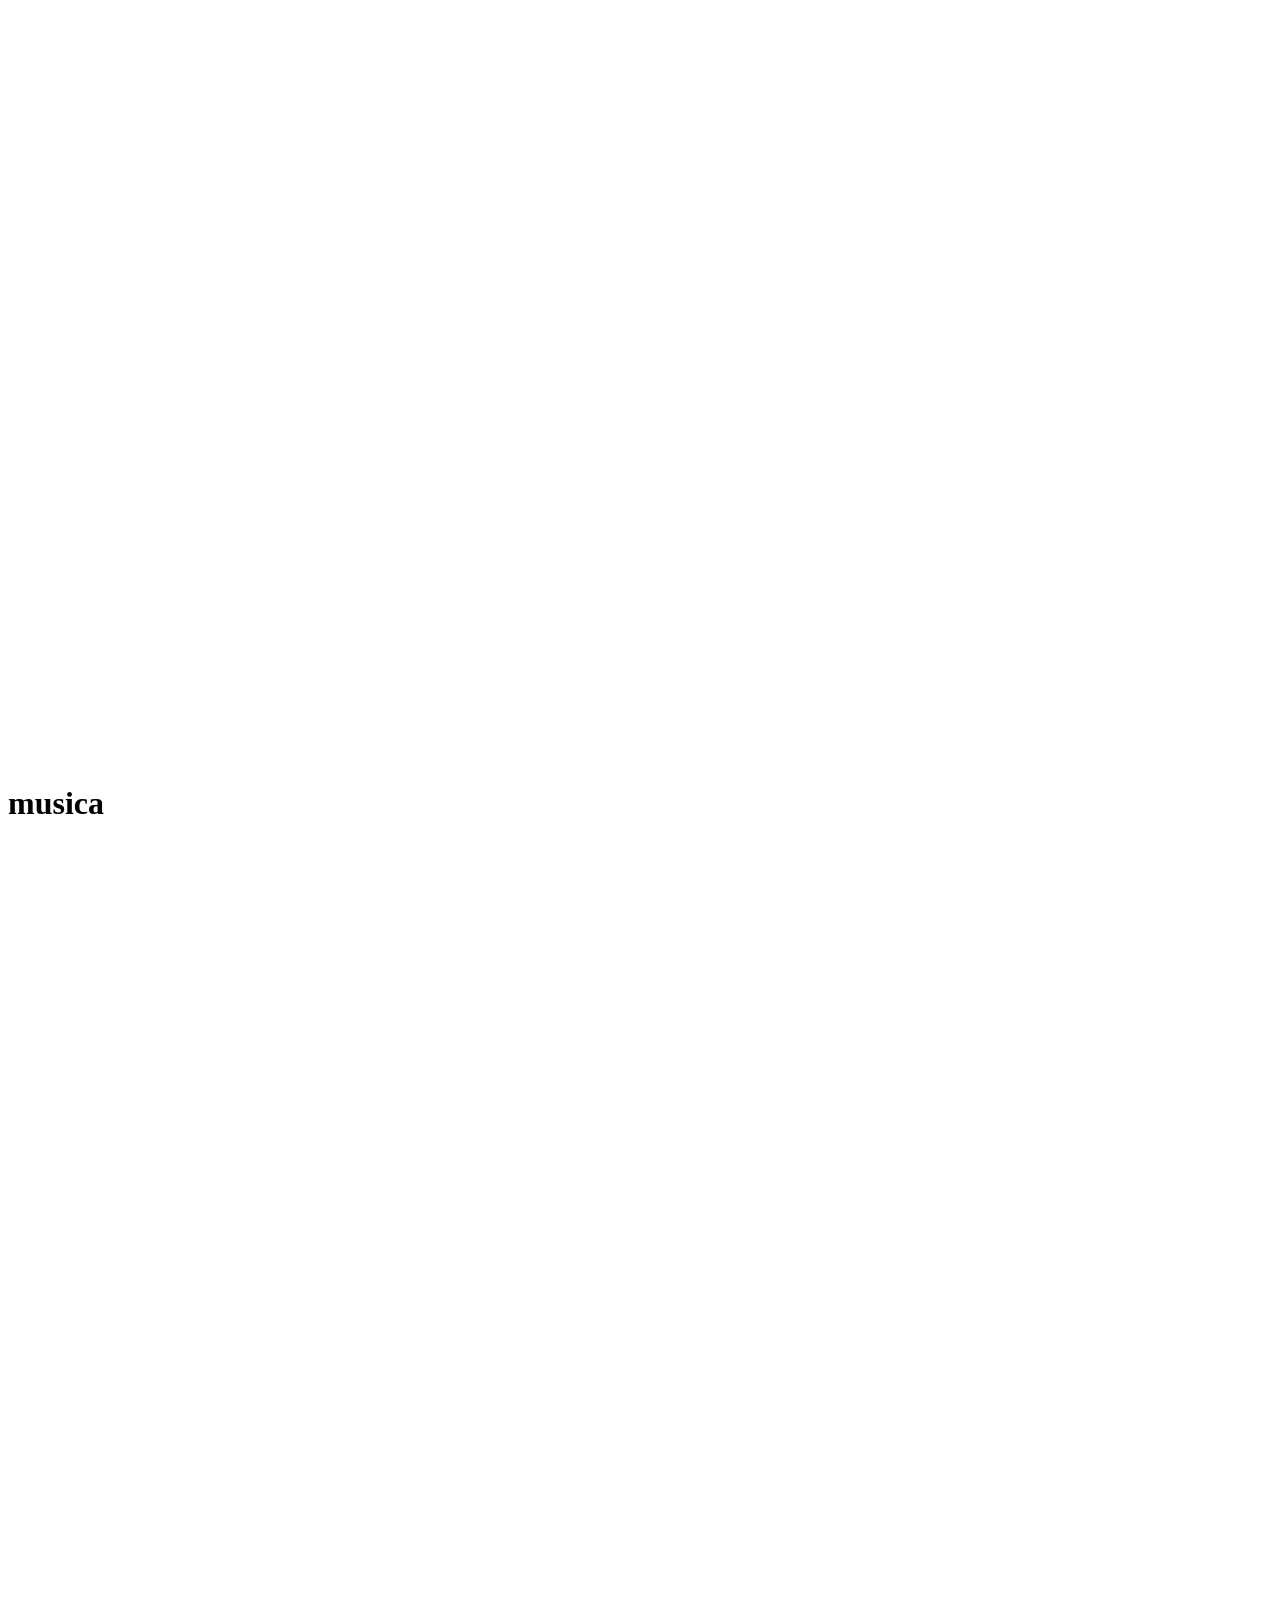
==== index.html @ 8241e0a9 "musicas" ====
<!DOCTYPE html>
<html lang="pt-BR">
<head>
    <meta charset="UTF-8">
    <meta name="viewport" content="width=device-width, initial-scale=1.0">
    <title>piracelli musicas 9b-</title>
</head>
<iframe width="1337" height="752" src="https://www.youtube.com/embed/3V3lanQkWIM" title="Vulgo FK, Kayblack, Wey - Celine (Áudio Oficial) [Faixa 03 - P&amp;G]" frameborder="0" allow="accelerometer; autoplay; clipboard-write; encrypted-media; gyroscope; picture-in-picture; web-share" referrerpolicy="strict-origin-when-cross-origin" allowfullscreen></iframe>

</body>
<h1>musica</h1>
<iframe width="1337" height="752" src="https://www.youtube.com/embed/3V3lanQkWIM" title="Vulgo FK, Kayblack, Wey - Celine (Áudio Oficial) [Faixa 03 - P&amp;G]" frameborder="0" allow="accelerometer; autoplay; clipboard-write; encrypted-media; gyroscope; picture-in-picture; web-share" referrerpolicy="strict-origin-when-cross-origin" allowfullscreen></iframe>


</body>
</html>
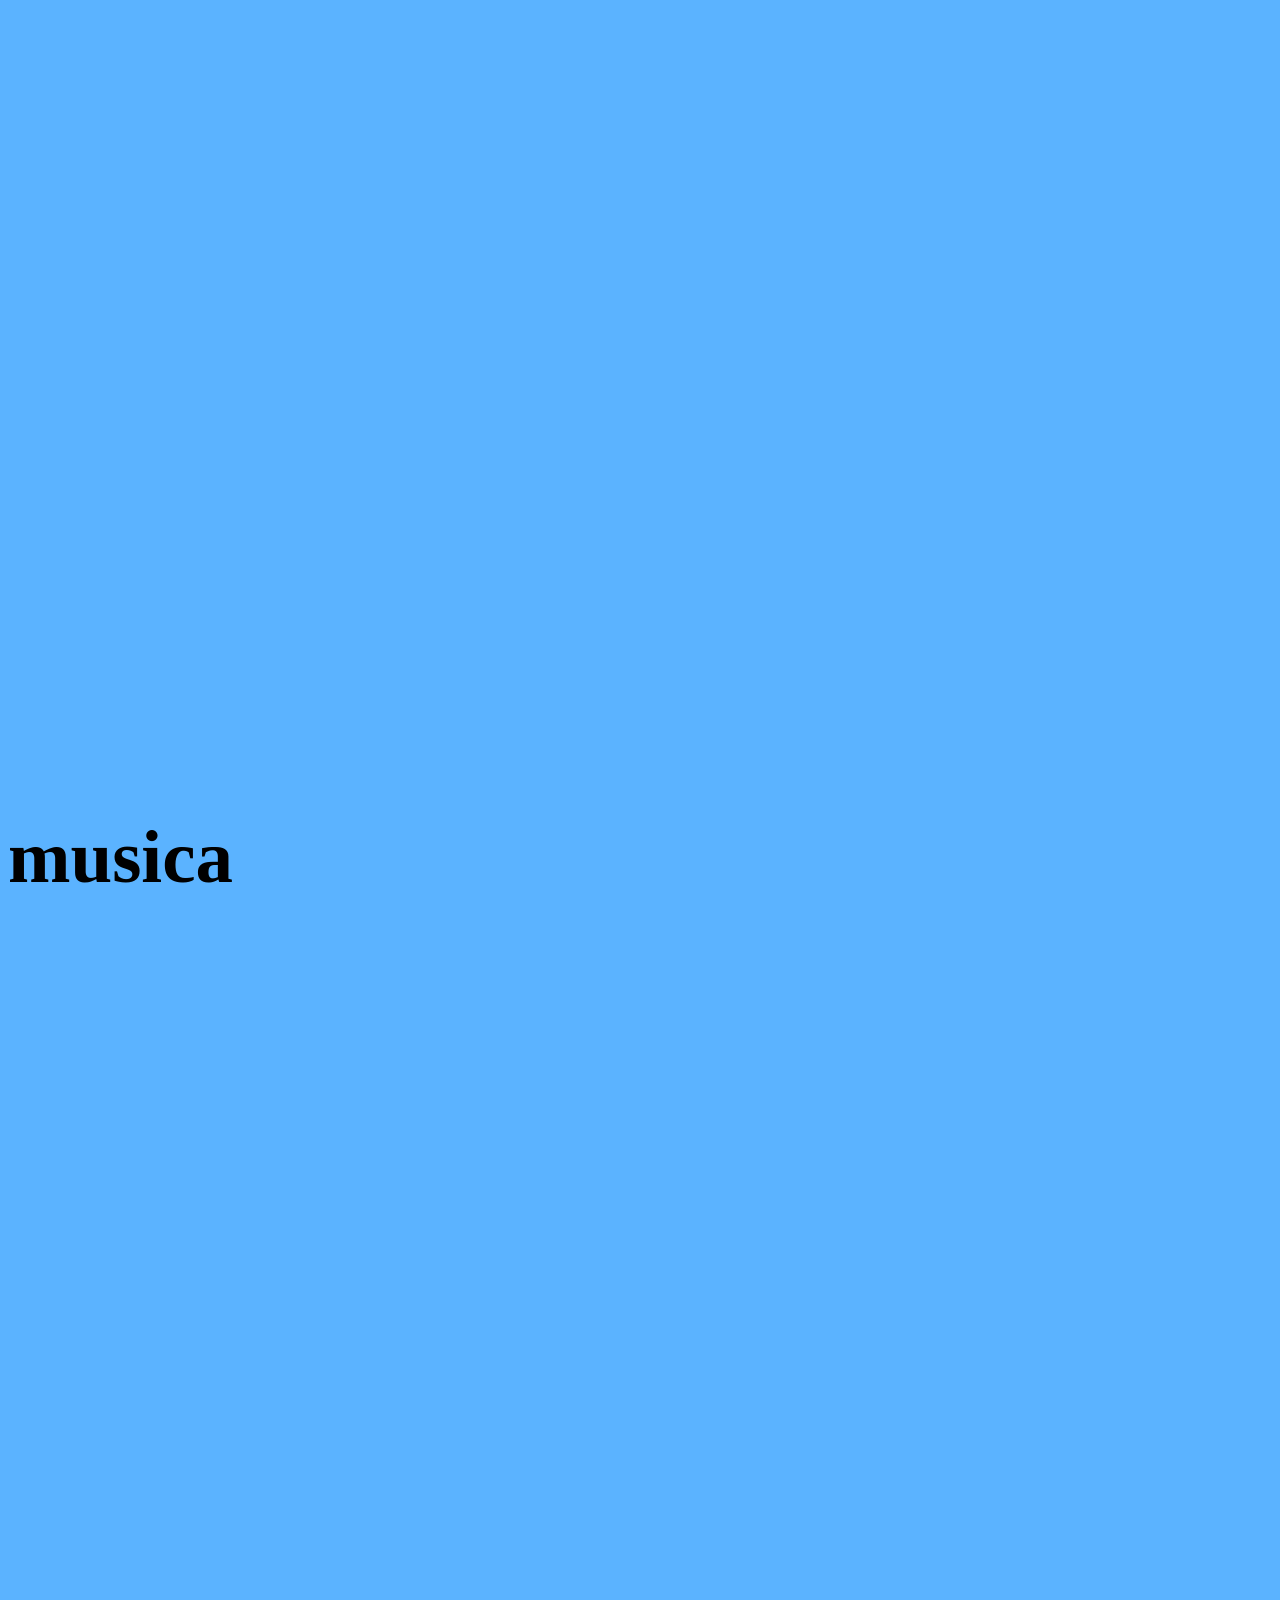
==== commit 4828073f: "123" ====
--- a/index.html
+++ b/index.html
@@ -3,6 +3,7 @@
 <head>
     <meta charset="UTF-8">
     <meta name="viewport" content="width=device-width, initial-scale=1.0">
+    <link rel="stylesheet" href="style.css">
     <title>piracelli musicas 9b-</title>
 </head>
 <iframe width="1337" height="752" src="https://www.youtube.com/embed/3V3lanQkWIM" title="Vulgo FK, Kayblack, Wey - Celine (Áudio Oficial) [Faixa 03 - P&amp;G]" frameborder="0" allow="accelerometer; autoplay; clipboard-write; encrypted-media; gyroscope; picture-in-picture; web-share" referrerpolicy="strict-origin-when-cross-origin" allowfullscreen></iframe>
--- a/style.css
+++ b/style.css
@@ -0,0 +1,7 @@
+body{
+    background-color: rgb(91, 179, 255);
+}
+h1{
+    color: black;
+    font-size: 75px;
+}
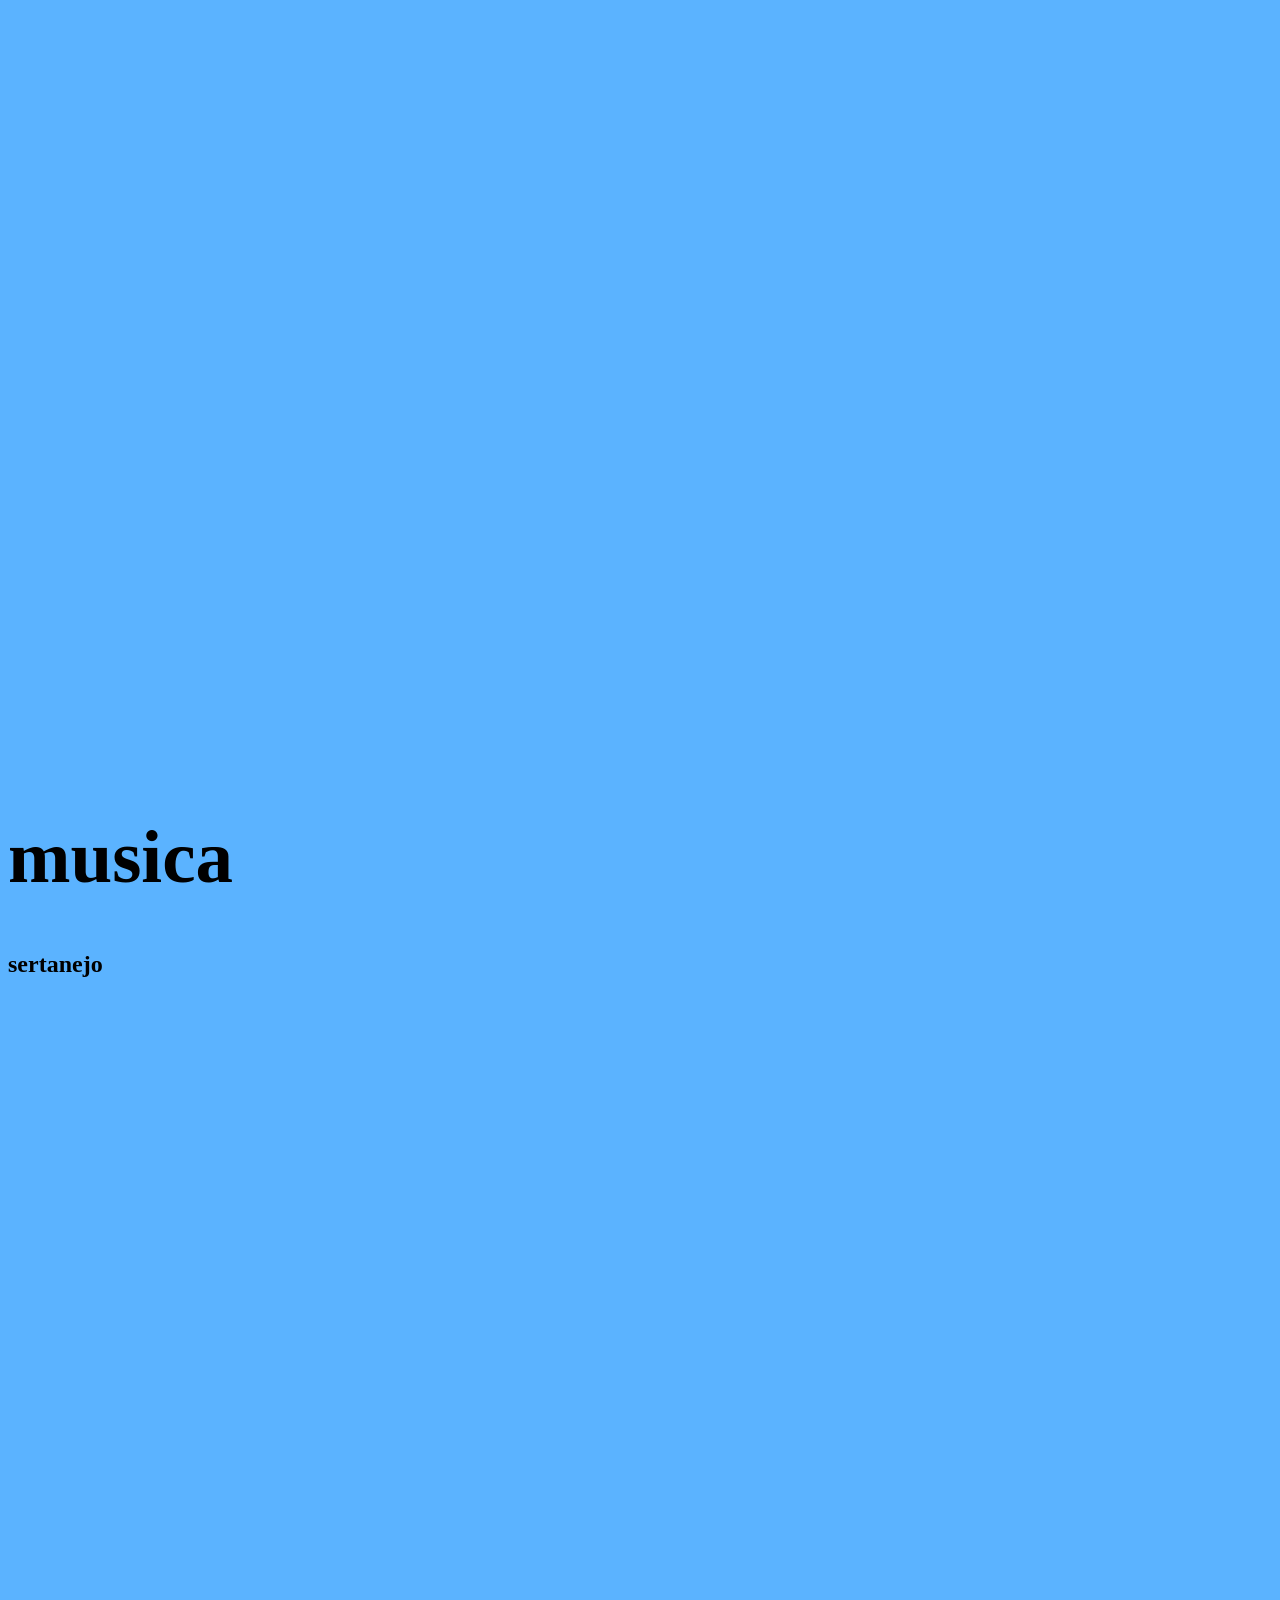
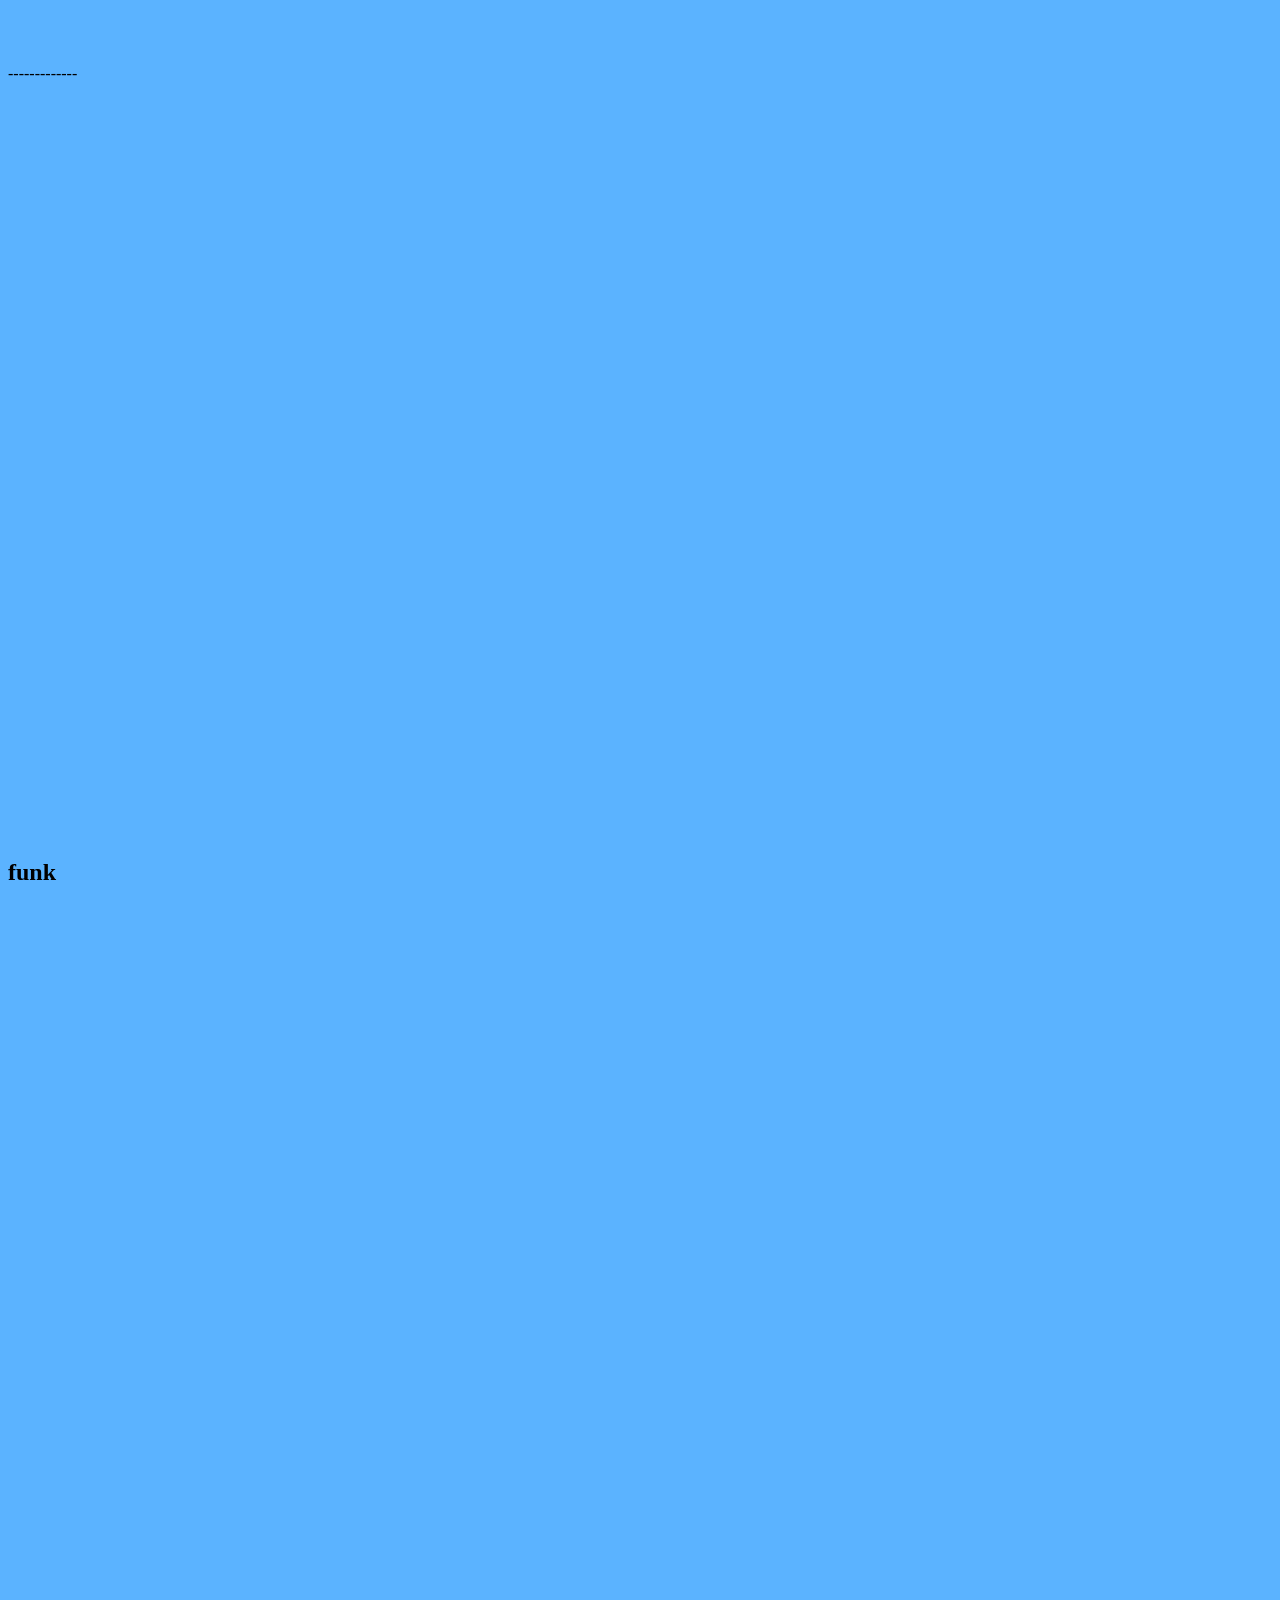
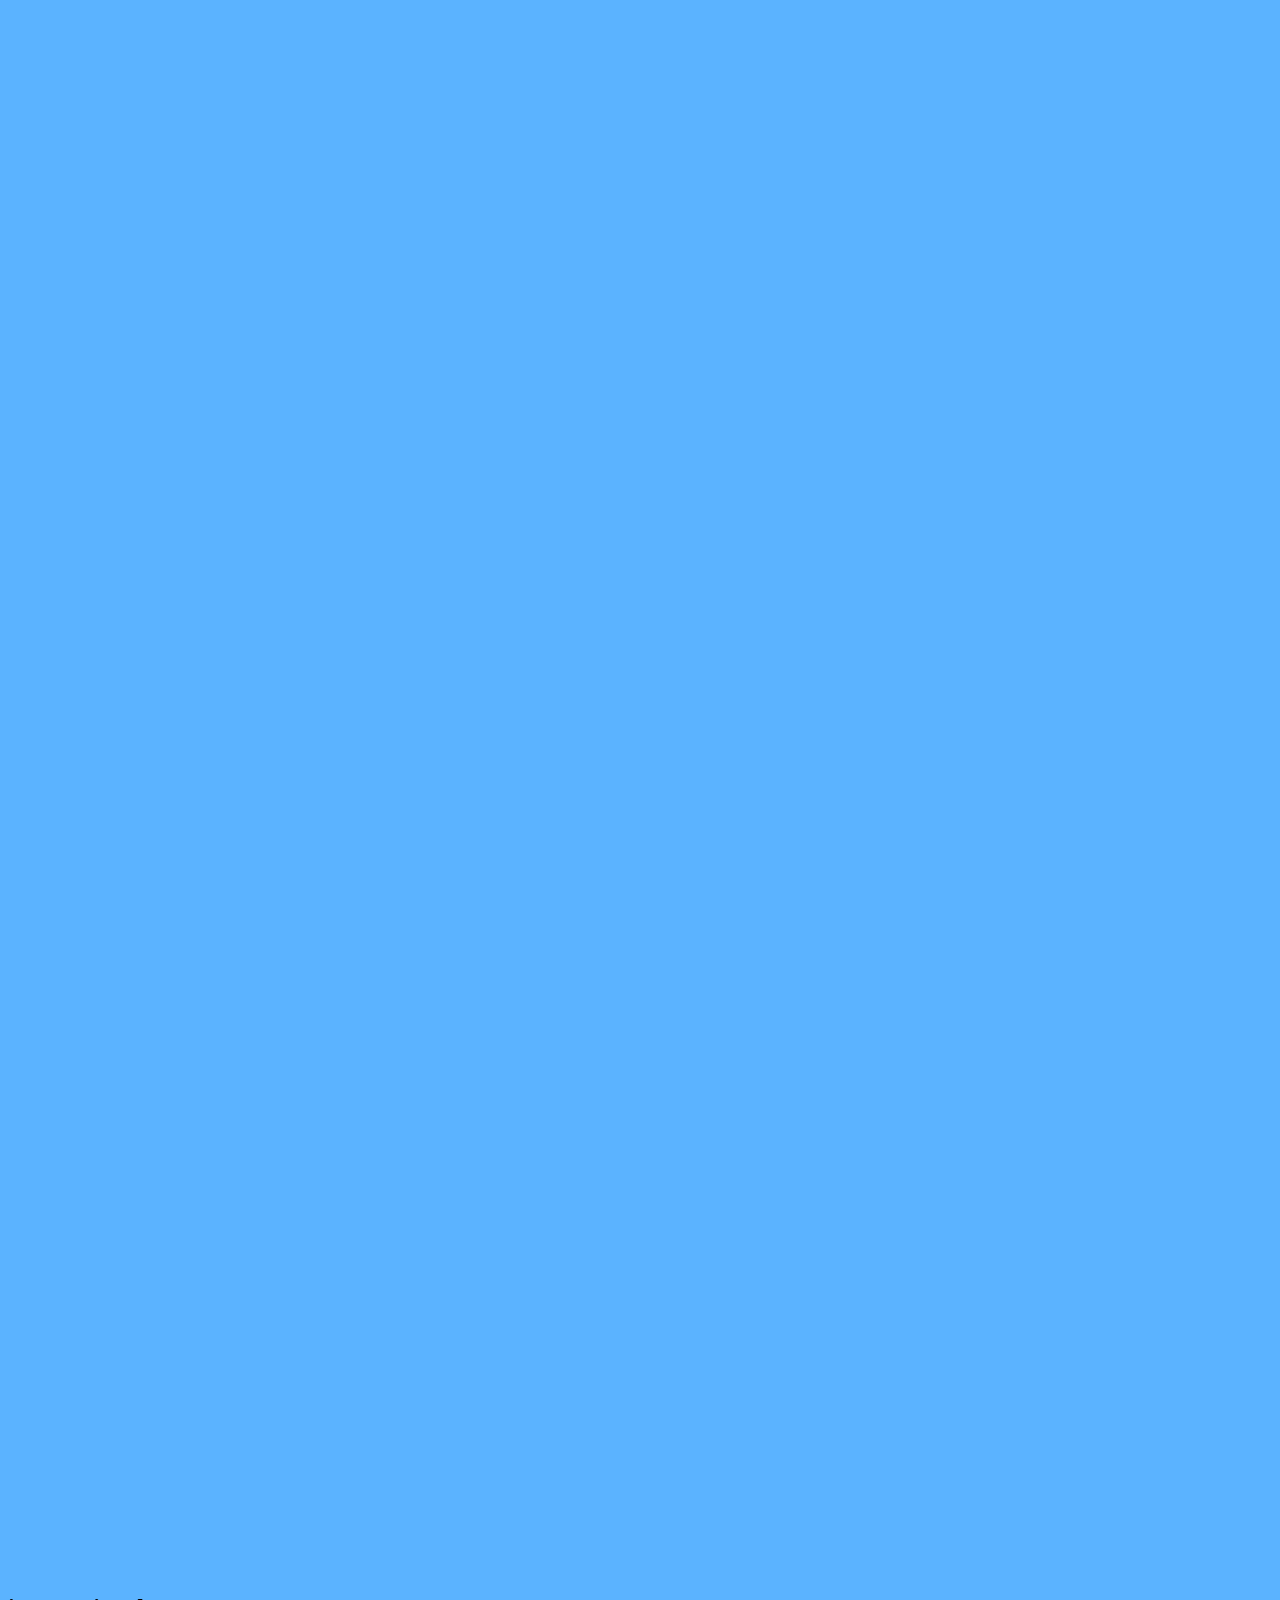
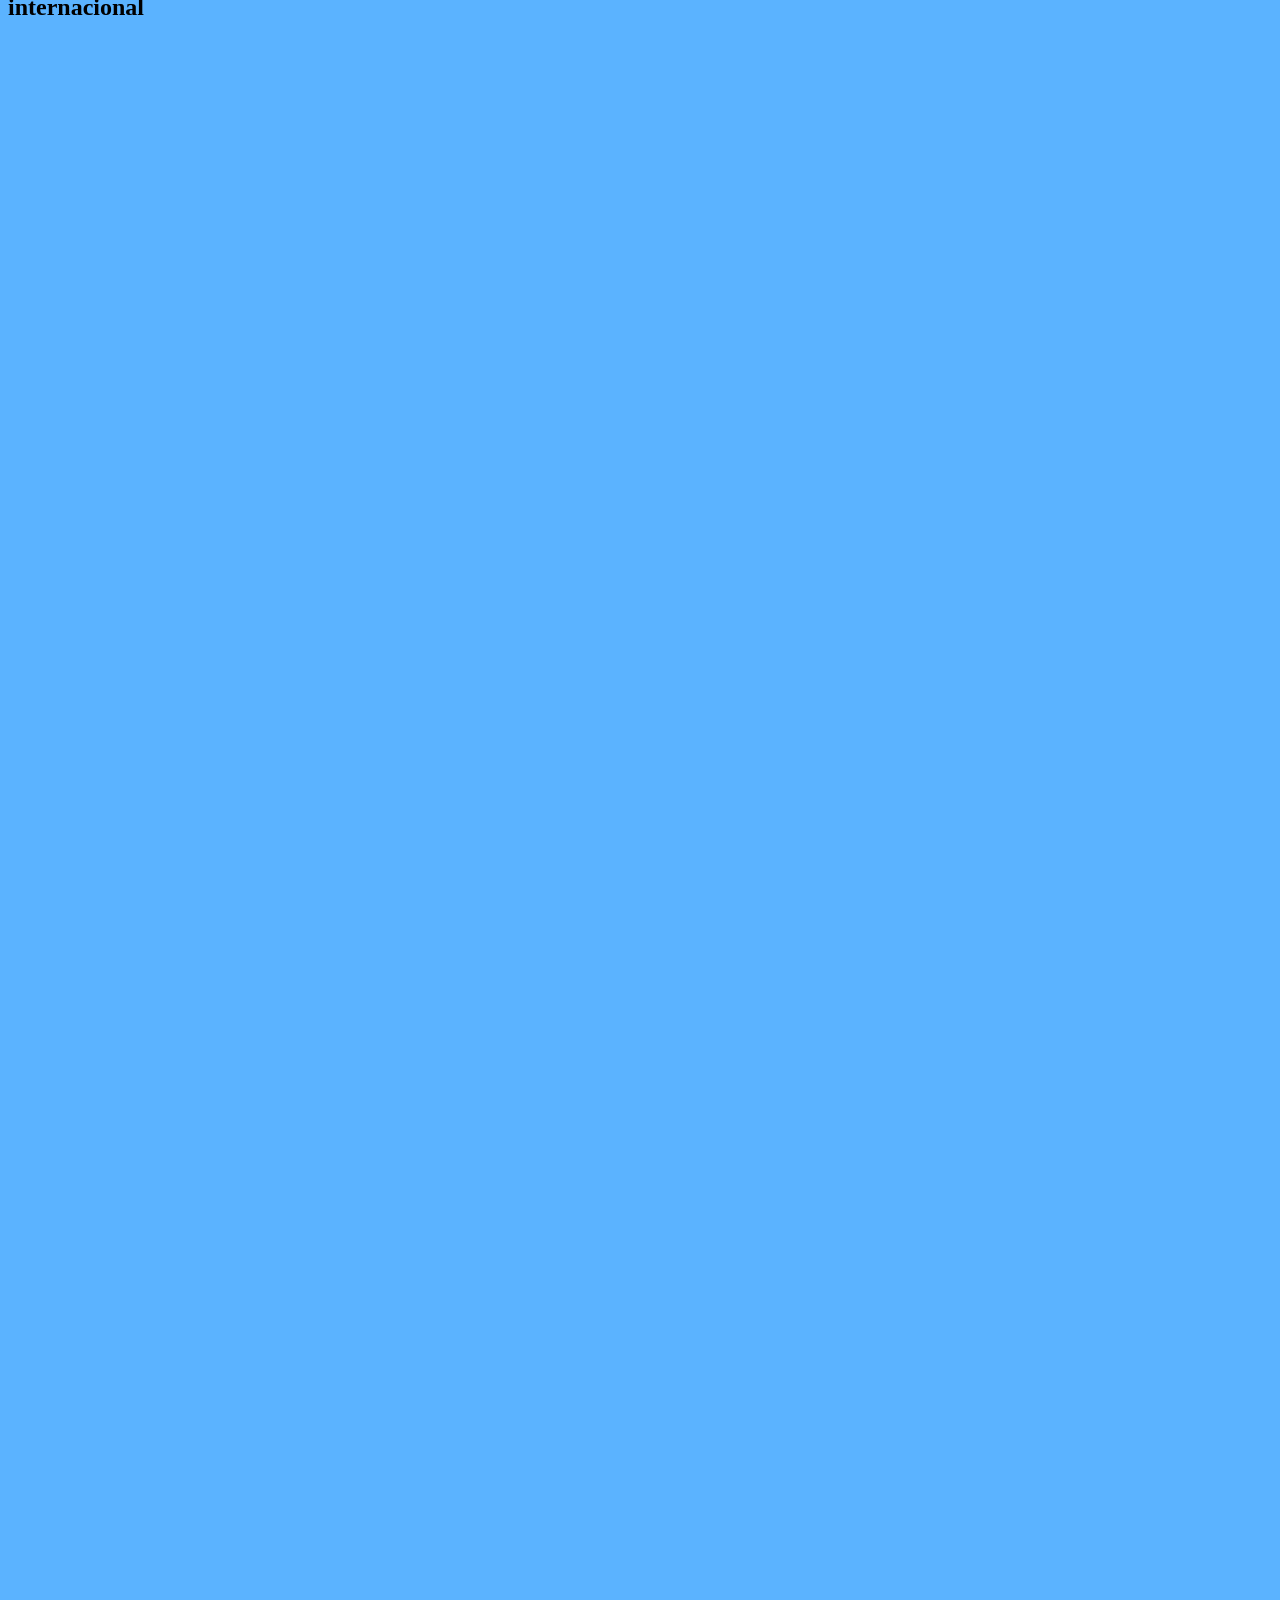
==== commit e9709f91: "musicas" ====
--- a/index.html
+++ b/index.html
@@ -1,17 +1,81 @@
 <!DOCTYPE html>
 <html lang="pt-BR">
+
 <head>
     <meta charset="UTF-8">
     <meta name="viewport" content="width=device-width, initial-scale=1.0">
     <link rel="stylesheet" href="style.css">
     <title>piracelli musicas 9b-</title>
 </head>
-<iframe width="1337" height="752" src="https://www.youtube.com/embed/3V3lanQkWIM" title="Vulgo FK, Kayblack, Wey - Celine (Áudio Oficial) [Faixa 03 - P&amp;G]" frameborder="0" allow="accelerometer; autoplay; clipboard-write; encrypted-media; gyroscope; picture-in-picture; web-share" referrerpolicy="strict-origin-when-cross-origin" allowfullscreen></iframe>
+<iframe width="1337" height="752" src="https://www.youtube.com/embed/3V3lanQkWIM"
+    title="Vulgo FK, Kayblack, Wey - Celine (Áudio Oficial) [Faixa 03 - P&amp;G]" frameborder="0"
+    allow="accelerometer; autoplay; clipboard-write; encrypted-media; gyroscope; picture-in-picture; web-share"
+    referrerpolicy="strict-origin-when-cross-origin" allowfullscreen></iframe>
 
 </body>
 <h1>musica</h1>
-<iframe width="1337" height="752" src="https://www.youtube.com/embed/3V3lanQkWIM" title="Vulgo FK, Kayblack, Wey - Celine (Áudio Oficial) [Faixa 03 - P&amp;G]" frameborder="0" allow="accelerometer; autoplay; clipboard-write; encrypted-media; gyroscope; picture-in-picture; web-share" referrerpolicy="strict-origin-when-cross-origin" allowfullscreen></iframe>
+
+<h2>sertanejo</h2>
+
+<iframe width="1337" height="752" src="https://www.youtube.com/embed/3MRej_lv4ks?list=RD3MRej_lv4ks"
+    title="Marília Mendonça - Perto de Você (Realidade - Ao Vivo)" frameborder="0"
+    allow="accelerometer; autoplay; clipboard-write; encrypted-media; gyroscope; picture-in-picture; web-share"
+    referrerpolicy="strict-origin-when-cross-origin" allowfullscreen></iframe>
+
+<iframe width="1337" height="752" src="https://www.youtube.com/embed/wxLE0V9EFqg?list=RDwxLE0V9EFqg"
+    title="Zé Neto e Cristiano - POR NOSSOS FILHOS - DVD Um Novo Sonho" frameborder="0"
+    allow="accelerometer; autoplay; clipboard-write; encrypted-media; gyroscope; picture-in-picture; web-share"
+    referrerpolicy="strict-origin-when-cross-origin" allowfullscreen></iframe>
+
+<iframe width="1337" height="752" src="https://www.youtube.com/embed/DfdN9tII0kw"
+    title="Matheus &amp; Kauan - Litrão (Ao Vivo Em Recife / 2020)" frameborder="0"
+    allow="accelerometer; autoplay; clipboard-write; encrypted-media; gyroscope; picture-in-picture; web-share"
+    referrerpolicy="strict-origin-when-cross-origin" allowfullscreen></iframe>
+
+-------------
+<iframe width="1337" height="752" src="https://www.youtube.com/embed/3V3lanQkWIM"
+    title="Vulgo FK, Kayblack, Wey - Celine (Áudio Oficial) [Faixa 03 - P&amp;G]" frameborder="0"
+    allow="accelerometer; autoplay; clipboard-write; encrypted-media; gyroscope; picture-in-picture; web-share"
+    referrerpolicy="strict-origin-when-cross-origin" allowfullscreen></iframe>
+
+<h2>funk</h2>
+
+<iframe width="1337" height="752" src="https://www.youtube.com/embed/3V3lanQkWIM"
+    title="Vulgo FK, Kayblack, Wey - Celine (Áudio Oficial) [Faixa 03 - P&amp;G]" frameborder="0"
+    allow="accelerometer; autoplay; clipboard-write; encrypted-media; gyroscope; picture-in-picture; web-share"
+    referrerpolicy="strict-origin-when-cross-origin" allowfullscreen></iframe>
+
+<iframe width="1337" height="752" src="https://www.youtube.com/embed/zPfL4gCXQ0A"
+    title="MC KZS - Modo Igor Guilherme (Lyric Oficial) Matheuzin DJ" frameborder="0"
+    allow="accelerometer; autoplay; clipboard-write; encrypted-media; gyroscope; picture-in-picture; web-share"
+    referrerpolicy="strict-origin-when-cross-origin" allowfullscreen></iframe>
+
+<iframe width="1337" height="752" src="https://www.youtube.com/embed/RzyHcEhB8QE" title="MC G15 - Cara Bacana"
+    frameborder="0"
+    allow="accelerometer; autoplay; clipboard-write; encrypted-media; gyroscope; picture-in-picture; web-share"
+    referrerpolicy="strict-origin-when-cross-origin" allowfullscreen></iframe>
+
+
+<h2>internacional</h2>
+
+<iframe width="1337" height="752" src="https://www.youtube.com/embed/2X_2IdybTV0"
+    title="Kansas - Carry On Wayward Son (Official Audio)" frameborder="0"
+    allow="accelerometer; autoplay; clipboard-write; encrypted-media; gyroscope; picture-in-picture; web-share"
+    referrerpolicy="strict-origin-when-cross-origin" allowfullscreen></iframe>
+
+<iframe width="1337" height="752" src="https://www.youtube.com/embed/Oa_RSwwpPaA"
+    title="Benson Boone - Beautiful Things (Official Music Video)" frameborder="0"
+    allow="accelerometer; autoplay; clipboard-write; encrypted-media; gyroscope; picture-in-picture; web-share"
+    referrerpolicy="strict-origin-when-cross-origin" allowfullscreen></iframe>
+
+<iframe width="1337" height="752" src="https://www.youtube.com/embed/3lSDU48Pr_Q"
+    title="Ron Pope | A Drop In The Ocean (Official Performance Video)" frameborder="0"
+    allow="accelerometer; autoplay; clipboard-write; encrypted-media; gyroscope; picture-in-picture; web-share"
+    referrerpolicy="strict-origin-when-cross-origin" allowfullscreen></iframe>
+
+
 
 
 </body>
+
 </html>
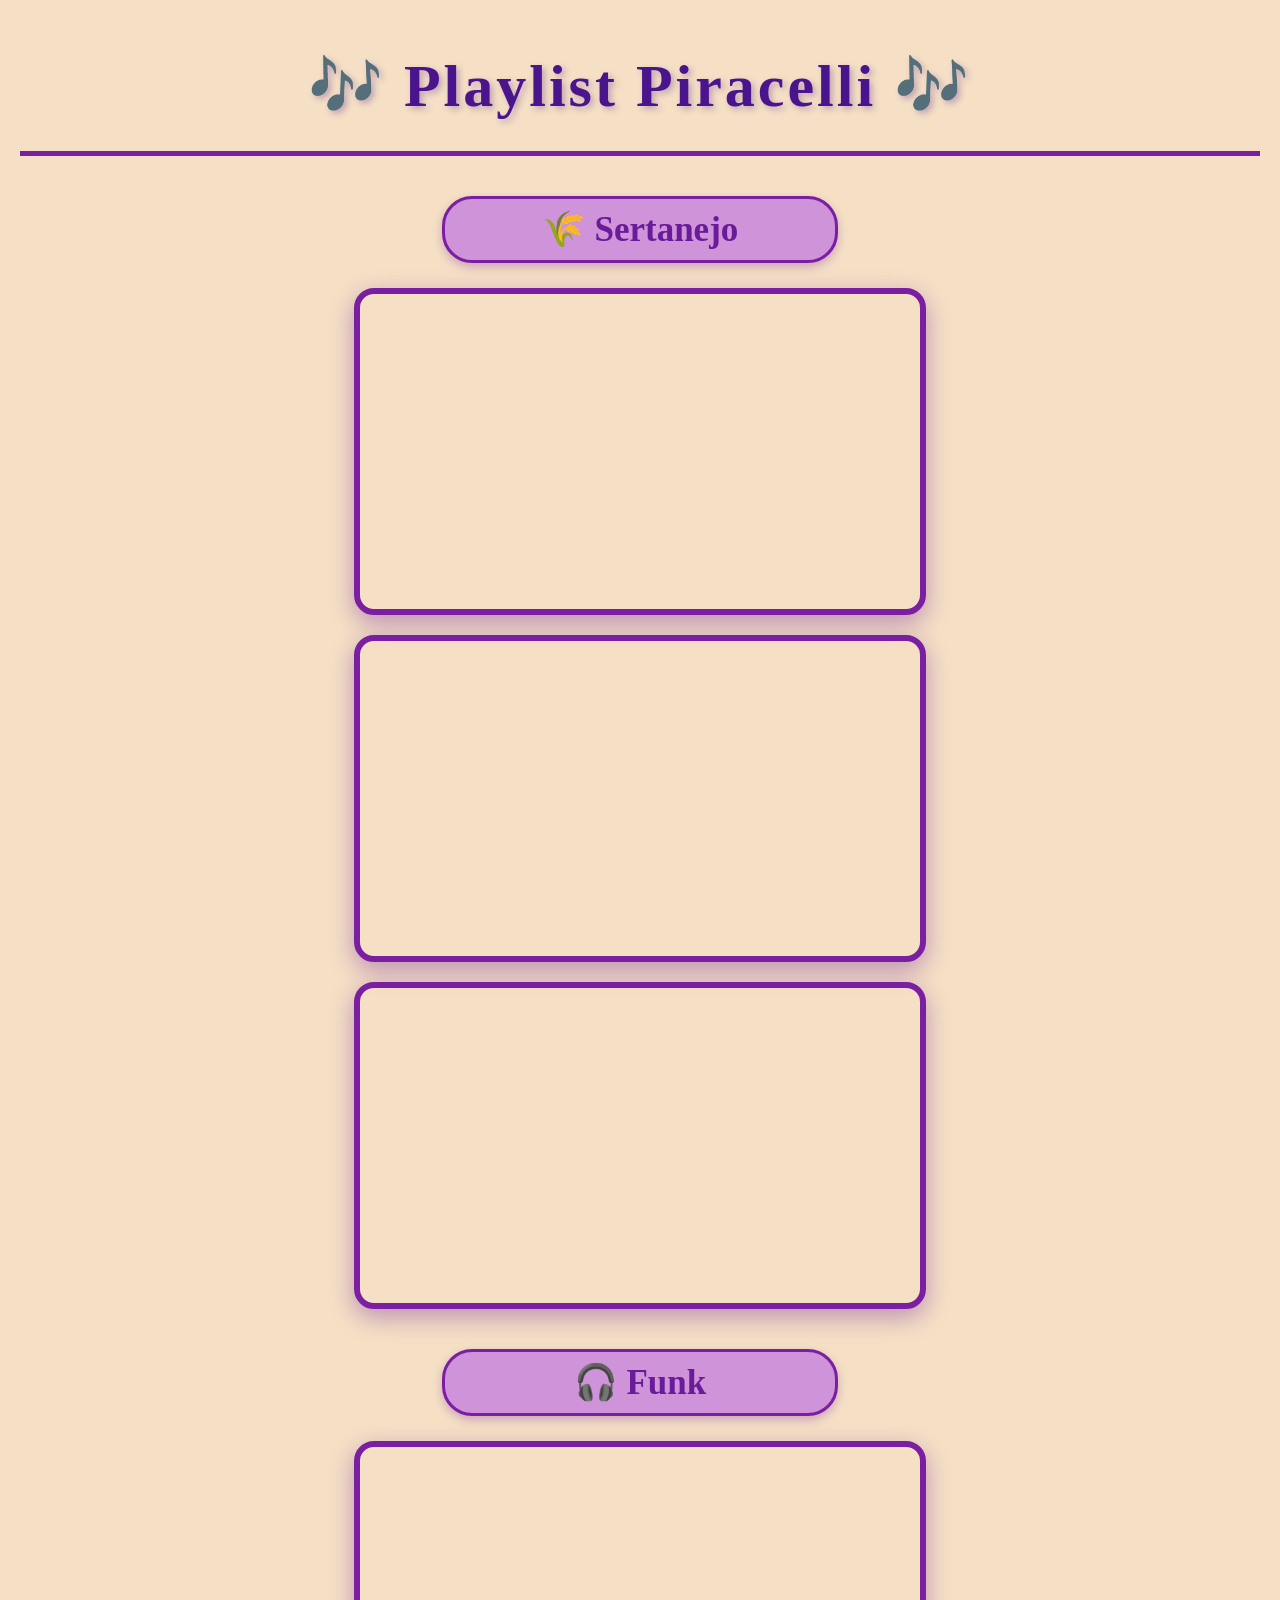
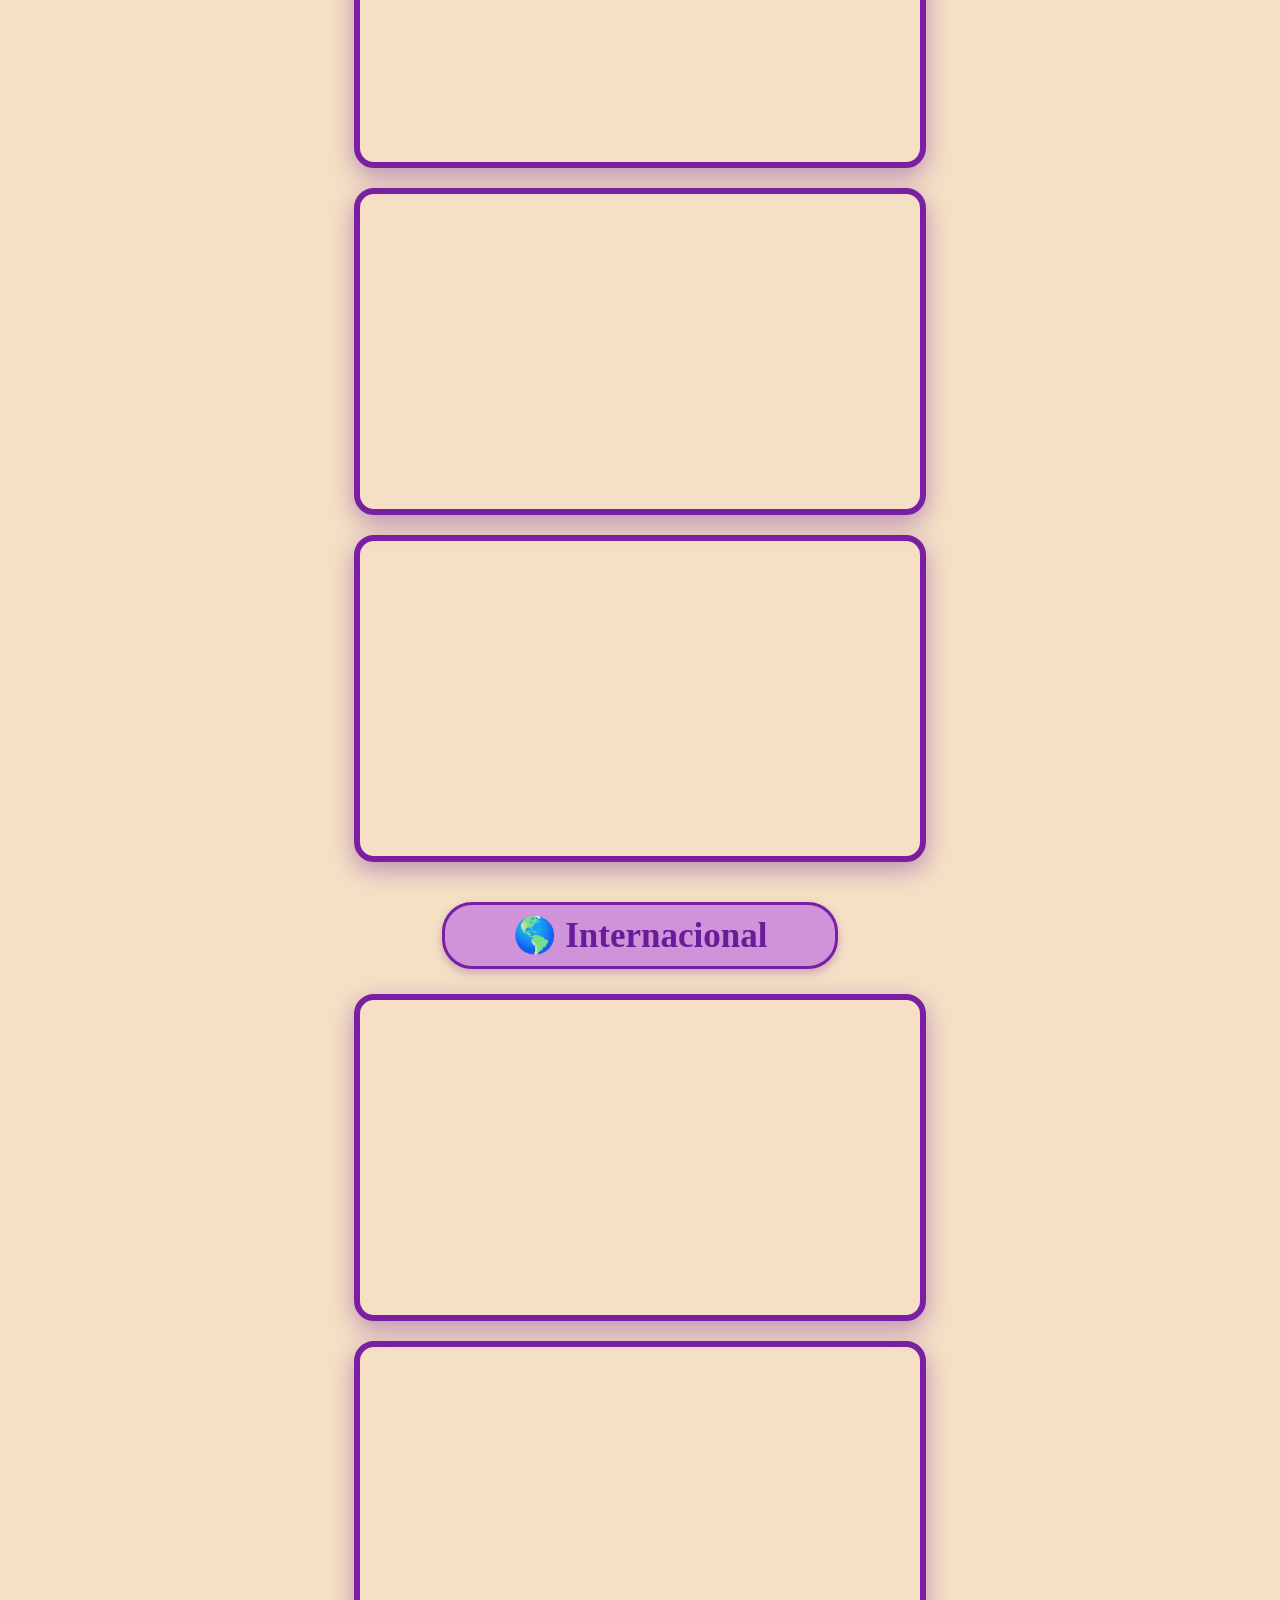
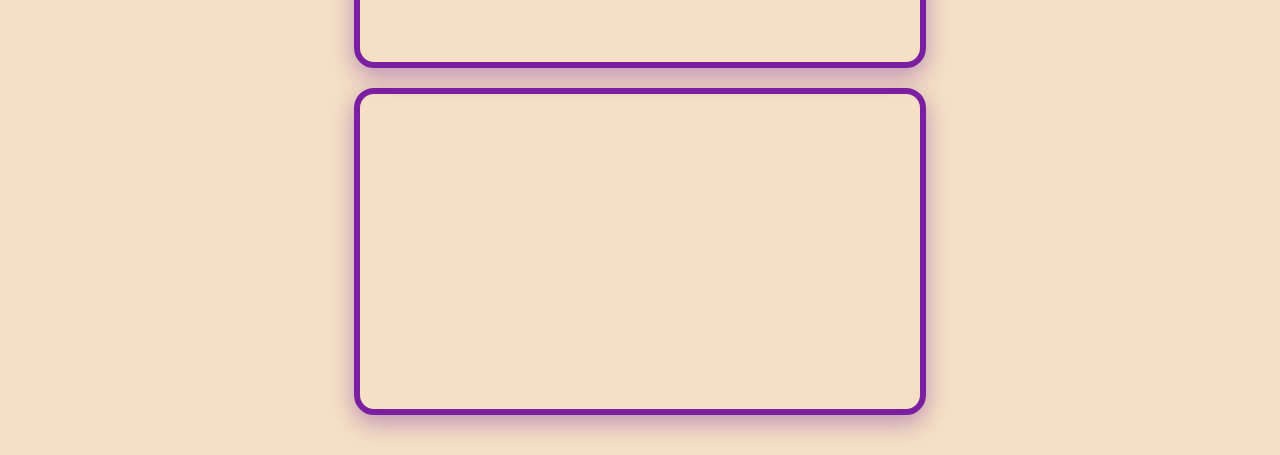
==== commit ca07b38b: "musica" ====
--- a/index.html
+++ b/index.html
@@ -5,76 +5,67 @@
     <meta charset="UTF-8">
     <meta name="viewport" content="width=device-width, initial-scale=1.0">
     <link rel="stylesheet" href="style.css">
-    <title>piracelli musicas 9b-</title>
+    <title>Playlist Piracelli</title>
 </head>
-<iframe width="1337" height="752" src="https://www.youtube.com/embed/3V3lanQkWIM"
-    title="Vulgo FK, Kayblack, Wey - Celine (Áudio Oficial) [Faixa 03 - P&amp;G]" frameborder="0"
-    allow="accelerometer; autoplay; clipboard-write; encrypted-media; gyroscope; picture-in-picture; web-share"
-    referrerpolicy="strict-origin-when-cross-origin" allowfullscreen></iframe>
 
-</body>
-<h1>musica</h1>
+<body>
 
-<h2>sertanejo</h2>
+    <!-- TÍTULO PRINCIPAL -->
+    <h1>🎶 Playlist Piracelli 🎶</h1>
 
-<iframe width="1337" height="752" src="https://www.youtube.com/embed/3MRej_lv4ks?list=RD3MRej_lv4ks"
-    title="Marília Mendonça - Perto de Você (Realidade - Ao Vivo)" frameborder="0"
-    allow="accelerometer; autoplay; clipboard-write; encrypted-media; gyroscope; picture-in-picture; web-share"
-    referrerpolicy="strict-origin-when-cross-origin" allowfullscreen></iframe>
+    <!-- SEÇÃO SERTANEJO -->
+    <h2>🌾 Sertanejo</h2>
 
-<iframe width="1337" height="752" src="https://www.youtube.com/embed/wxLE0V9EFqg?list=RDwxLE0V9EFqg"
-    title="Zé Neto e Cristiano - POR NOSSOS FILHOS - DVD Um Novo Sonho" frameborder="0"
-    allow="accelerometer; autoplay; clipboard-write; encrypted-media; gyroscope; picture-in-picture; web-share"
-    referrerpolicy="strict-origin-when-cross-origin" allowfullscreen></iframe>
+    <iframe width="560" height="315" src="https://www.youtube.com/embed/3MRej_lv4ks" 
+        title="Marília Mendonça - Perto de Você" frameborder="0" 
+        allow="accelerometer; autoplay; clipboard-write; encrypted-media; gyroscope; picture-in-picture" 
+        allowfullscreen></iframe>
 
-<iframe width="1337" height="752" src="https://www.youtube.com/embed/DfdN9tII0kw"
-    title="Matheus &amp; Kauan - Litrão (Ao Vivo Em Recife / 2020)" frameborder="0"
-    allow="accelerometer; autoplay; clipboard-write; encrypted-media; gyroscope; picture-in-picture; web-share"
-    referrerpolicy="strict-origin-when-cross-origin" allowfullscreen></iframe>
+    <iframe width="560" height="315" src="https://www.youtube.com/embed/wxLE0V9EFqg" 
+        title="Zé Neto e Cristiano - POR NOSSOS FILHOS" frameborder="0" 
+        allow="accelerometer; autoplay; clipboard-write; encrypted-media; gyroscope; picture-in-picture" 
+        allowfullscreen></iframe>
 
--------------
-<iframe width="1337" height="752" src="https://www.youtube.com/embed/3V3lanQkWIM"
-    title="Vulgo FK, Kayblack, Wey - Celine (Áudio Oficial) [Faixa 03 - P&amp;G]" frameborder="0"
-    allow="accelerometer; autoplay; clipboard-write; encrypted-media; gyroscope; picture-in-picture; web-share"
-    referrerpolicy="strict-origin-when-cross-origin" allowfullscreen></iframe>
+    <iframe width="560" height="315" src="https://www.youtube.com/embed/DfdN9tII0kw" 
+        title="Matheus & Kauan - Litrão" frameborder="0" 
+        allow="accelerometer; autoplay; clipboard-write; encrypted-media; gyroscope; picture-in-picture" 
+        allowfullscreen></iframe>
 
-<h2>funk</h2>
+    <!-- SEÇÃO FUNK -->
+    <h2>🎧 Funk</h2>
 
-<iframe width="1337" height="752" src="https://www.youtube.com/embed/3V3lanQkWIM"
-    title="Vulgo FK, Kayblack, Wey - Celine (Áudio Oficial) [Faixa 03 - P&amp;G]" frameborder="0"
-    allow="accelerometer; autoplay; clipboard-write; encrypted-media; gyroscope; picture-in-picture; web-share"
-    referrerpolicy="strict-origin-when-cross-origin" allowfullscreen></iframe>
+    <iframe width="560" height="315" src="https://www.youtube.com/embed/3V3lanQkWIM" 
+        title="Vulgo FK - Celine" frameborder="0" 
+        allow="accelerometer; autoplay; clipboard-write; encrypted-media; gyroscope; picture-in-picture" 
+        allowfullscreen></iframe>
 
-<iframe width="1337" height="752" src="https://www.youtube.com/embed/zPfL4gCXQ0A"
-    title="MC KZS - Modo Igor Guilherme (Lyric Oficial) Matheuzin DJ" frameborder="0"
-    allow="accelerometer; autoplay; clipboard-write; encrypted-media; gyroscope; picture-in-picture; web-share"
-    referrerpolicy="strict-origin-when-cross-origin" allowfullscreen></iframe>
+    <iframe width="560" height="315" src="https://www.youtube.com/embed/zPfL4gCXQ0A" 
+        title="MC KZS - Modo Igor Guilherme" frameborder="0" 
+        allow="accelerometer; autoplay; clipboard-write; encrypted-media; gyroscope; picture-in-picture" 
+        allowfullscreen></iframe>
 
-<iframe width="1337" height="752" src="https://www.youtube.com/embed/RzyHcEhB8QE" title="MC G15 - Cara Bacana"
-    frameborder="0"
-    allow="accelerometer; autoplay; clipboard-write; encrypted-media; gyroscope; picture-in-picture; web-share"
-    referrerpolicy="strict-origin-when-cross-origin" allowfullscreen></iframe>
+    <iframe width="560" height="315" src="https://www.youtube.com/embed/RzyHcEhB8QE" 
+        title="MC G15 - Cara Bacana" frameborder="0" 
+        allow="accelerometer; autoplay; clipboard-write; encrypted-media; gyroscope; picture-in-picture" 
+        allowfullscreen></iframe>
 
+    <!-- SEÇÃO INTERNACIONAL -->
+    <h2>🌎 Internacional</h2>
 
-<h2>internacional</h2>
+    <iframe width="560" height="315" src="https://www.youtube.com/embed/2X_2IdybTV0" 
+        title="Kansas - Carry On Wayward Son" frameborder="0" 
+        allow="accelerometer; autoplay; clipboard-write; encrypted-media; gyroscope; picture-in-picture" 
+        allowfullscreen></iframe>
 
-<iframe width="1337" height="752" src="https://www.youtube.com/embed/2X_2IdybTV0"
-    title="Kansas - Carry On Wayward Son (Official Audio)" frameborder="0"
-    allow="accelerometer; autoplay; clipboard-write; encrypted-media; gyroscope; picture-in-picture; web-share"
-    referrerpolicy="strict-origin-when-cross-origin" allowfullscreen></iframe>
+    <iframe width="560" height="315" src="https://www.youtube.com/embed/Oa_RSwwpPaA" 
+        title="Benson Boone - Beautiful Things" frameborder="0" 
+        allow="accelerometer; autoplay; clipboard-write; encrypted-media; gyroscope; picture-in-picture" 
+        allowfullscreen></iframe>
 
-<iframe width="1337" height="752" src="https://www.youtube.com/embed/Oa_RSwwpPaA"
-    title="Benson Boone - Beautiful Things (Official Music Video)" frameborder="0"
-    allow="accelerometer; autoplay; clipboard-write; encrypted-media; gyroscope; picture-in-picture; web-share"
-    referrerpolicy="strict-origin-when-cross-origin" allowfullscreen></iframe>
-
-<iframe width="1337" height="752" src="https://www.youtube.com/embed/3lSDU48Pr_Q"
-    title="Ron Pope | A Drop In The Ocean (Official Performance Video)" frameborder="0"
-    allow="accelerometer; autoplay; clipboard-write; encrypted-media; gyroscope; picture-in-picture; web-share"
-    referrerpolicy="strict-origin-when-cross-origin" allowfullscreen></iframe>
-
-
-
+    <iframe width="560" height="315" src="https://www.youtube.com/embed/3lSDU48Pr_Q" 
+        title="Ron Pope - A Drop In The Ocean" frameborder="0" 
+        allow="accelerometer; autoplay; clipboard-write; encrypted-media; gyroscope; picture-in-picture" 
+        allowfullscreen></iframe>
 
 </body>
 
--- a/style.css
+++ b/style.css
@@ -1,7 +1,50 @@
-body{
-    background-color: rgb(91, 179, 255);
+body {
+    background-color: #f5e0c5; /* creme belga */
+    font-family: 'Segoe UI', Arial, sans-serif;
+    margin: 0;
+    padding: 20px;
 }
-h1{
-    color: black;
-    font-size: 75px;
+
+/* TÍTULO PRINCIPAL - PLAYLIST PIRACELLI */
+h1 {
+    color: #4a148c; /* roxo escuro */
+    font-size: 60px;
+    text-align: center;
+    font-family: 'Georgia', serif;
+    text-shadow: 3px 3px 6px rgba(74, 20, 140, 0.3);
+    margin-top: 0;
+    padding: 30px 0;
+    border-bottom: 5px solid #7b1fa2; /* borda roxa embaixo */
+    letter-spacing: 3px;
+}
+
+/* SUBTÍTULOS DOS ESTILOS */
+h2 {
+    color: #6a1b9a; /* roxo médio */
+    font-size: 35px;
+    text-align: center;
+    background-color: #ce93d8; /* roxo clarinho */
+    padding: 10px 20px;
+    border-radius: 30px;
+    margin: 40px auto 25px auto;
+    max-width: 350px;
+    font-family: 'Georgia', serif;
+    border: 3px solid #7b1fa2; /* borda roxa */
+    box-shadow: 0 4px 10px rgba(106, 27, 154, 0.3);
+}
+
+/* VÍDEOS ORGANIZADOS NO MEIO COM BORDA ROXA */
+iframe {
+    display: block;
+    margin: 20px auto; /* centraliza tudo */
+    max-width: 90%;
+    border-radius: 20px;
+    border: 6px solid #7b1fa2; /* borda roxa forte */
+    box-shadow: 0 8px 25px rgba(106, 27, 154, 0.4); /* sombra roxa */
+    transition: transform 0.3s ease;
+}
+
+/* EFEITO LEGAL: quando passar o mouse, o vídeo cresce um pouquinho */
+iframe:hover {
+    transform: scale(1.02);
 }
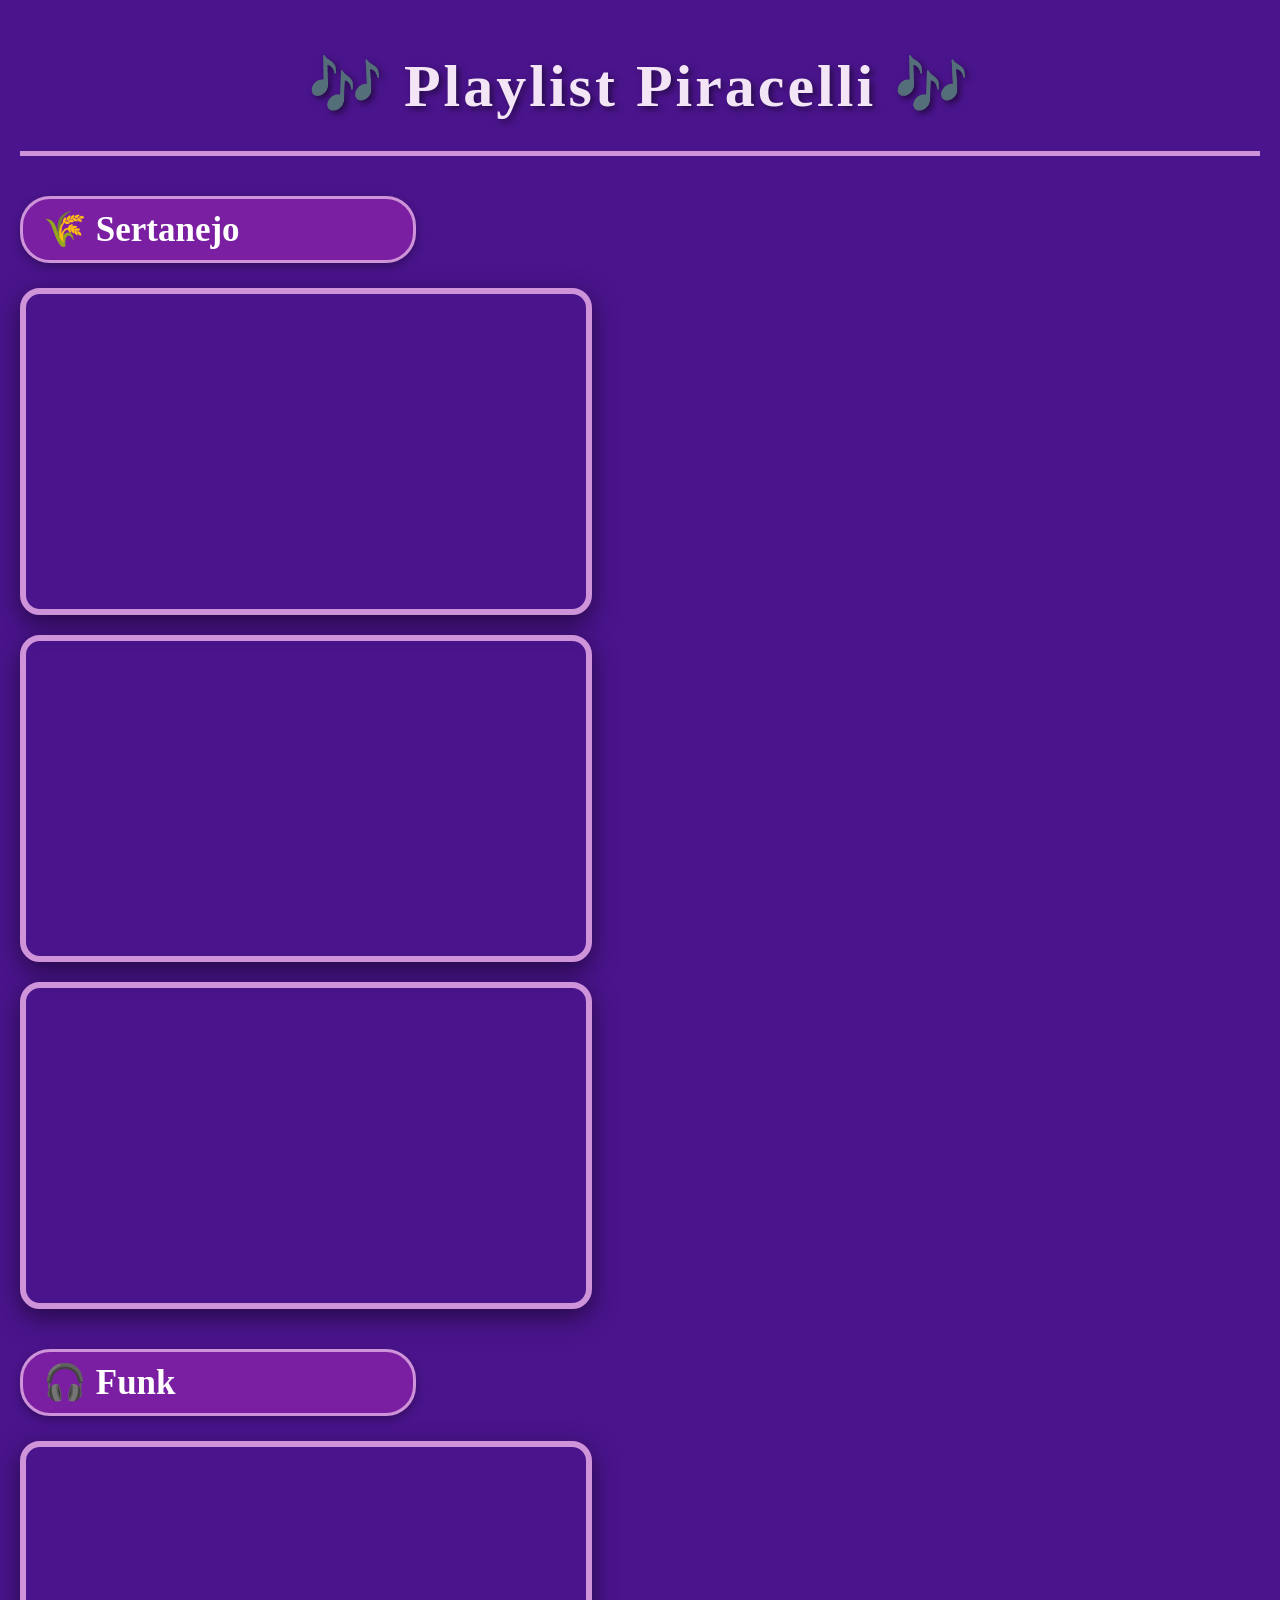
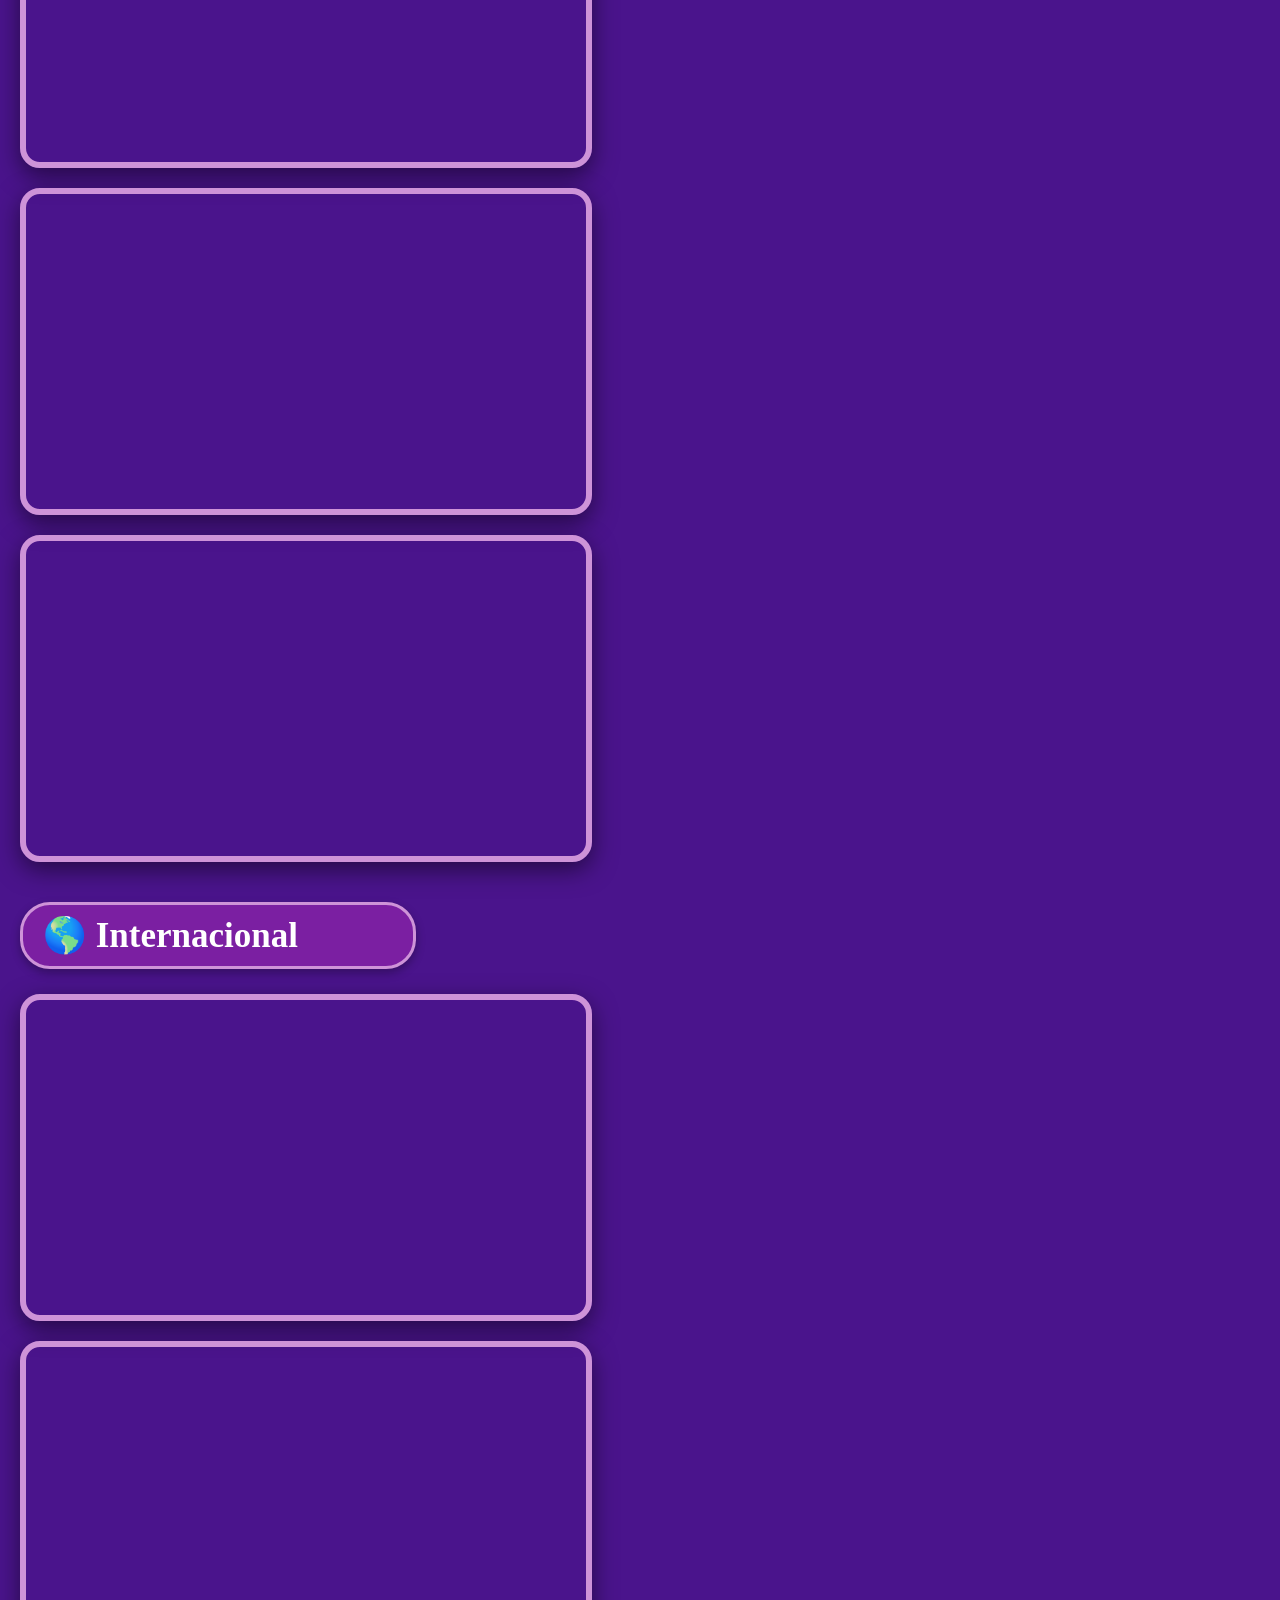
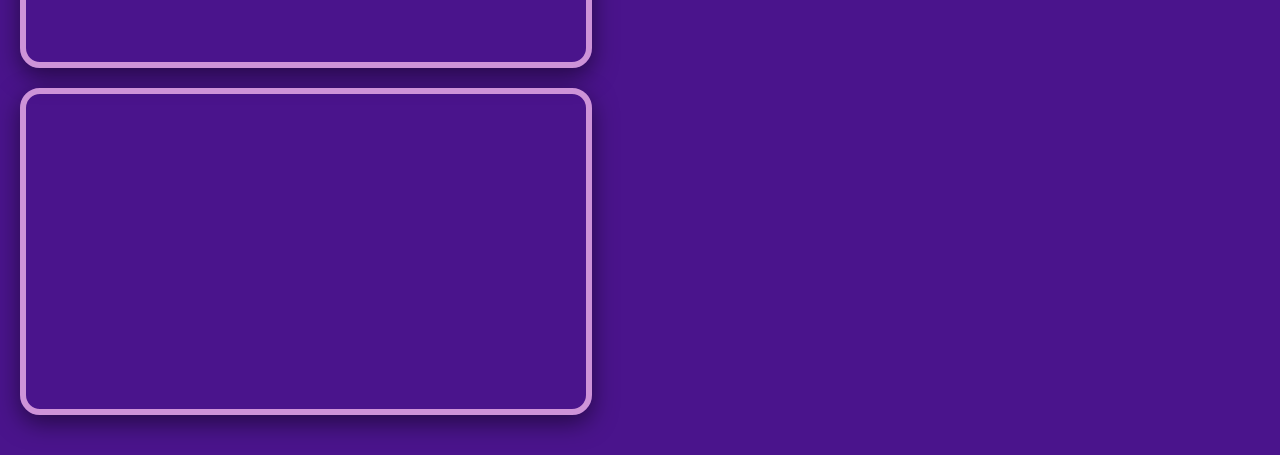
==== commit 0c561306: "musicas" ====
--- a/index.html
+++ b/index.html
@@ -10,58 +10,45 @@
 
 <body>
 
-    <!-- TÍTULO PRINCIPAL -->
     <h1>🎶 Playlist Piracelli 🎶</h1>
 
-    <!-- SEÇÃO SERTANEJO -->
     <h2>🌾 Sertanejo</h2>
-
     <iframe width="560" height="315" src="https://www.youtube.com/embed/3MRej_lv4ks" 
         title="Marília Mendonça - Perto de Você" frameborder="0" 
         allow="accelerometer; autoplay; clipboard-write; encrypted-media; gyroscope; picture-in-picture" 
         allowfullscreen></iframe>
-
     <iframe width="560" height="315" src="https://www.youtube.com/embed/wxLE0V9EFqg" 
         title="Zé Neto e Cristiano - POR NOSSOS FILHOS" frameborder="0" 
         allow="accelerometer; autoplay; clipboard-write; encrypted-media; gyroscope; picture-in-picture" 
         allowfullscreen></iframe>
-
     <iframe width="560" height="315" src="https://www.youtube.com/embed/DfdN9tII0kw" 
         title="Matheus & Kauan - Litrão" frameborder="0" 
         allow="accelerometer; autoplay; clipboard-write; encrypted-media; gyroscope; picture-in-picture" 
         allowfullscreen></iframe>
 
-    <!-- SEÇÃO FUNK -->
     <h2>🎧 Funk</h2>
-
     <iframe width="560" height="315" src="https://www.youtube.com/embed/3V3lanQkWIM" 
         title="Vulgo FK - Celine" frameborder="0" 
         allow="accelerometer; autoplay; clipboard-write; encrypted-media; gyroscope; picture-in-picture" 
         allowfullscreen></iframe>
-
     <iframe width="560" height="315" src="https://www.youtube.com/embed/zPfL4gCXQ0A" 
         title="MC KZS - Modo Igor Guilherme" frameborder="0" 
         allow="accelerometer; autoplay; clipboard-write; encrypted-media; gyroscope; picture-in-picture" 
         allowfullscreen></iframe>
-
     <iframe width="560" height="315" src="https://www.youtube.com/embed/RzyHcEhB8QE" 
         title="MC G15 - Cara Bacana" frameborder="0" 
         allow="accelerometer; autoplay; clipboard-write; encrypted-media; gyroscope; picture-in-picture" 
         allowfullscreen></iframe>
 
-    <!-- SEÇÃO INTERNACIONAL -->
     <h2>🌎 Internacional</h2>
-
     <iframe width="560" height="315" src="https://www.youtube.com/embed/2X_2IdybTV0" 
         title="Kansas - Carry On Wayward Son" frameborder="0" 
         allow="accelerometer; autoplay; clipboard-write; encrypted-media; gyroscope; picture-in-picture" 
         allowfullscreen></iframe>
-
     <iframe width="560" height="315" src="https://www.youtube.com/embed/Oa_RSwwpPaA" 
         title="Benson Boone - Beautiful Things" frameborder="0" 
         allow="accelerometer; autoplay; clipboard-write; encrypted-media; gyroscope; picture-in-picture" 
         allowfullscreen></iframe>
-
     <iframe width="560" height="315" src="https://www.youtube.com/embed/3lSDU48Pr_Q" 
         title="Ron Pope - A Drop In The Ocean" frameborder="0" 
         allow="accelerometer; autoplay; clipboard-write; encrypted-media; gyroscope; picture-in-picture" 
--- a/style.css
+++ b/style.css
@@ -1,5 +1,5 @@
 body {
-    background-color: #f5e0c5; /* creme belga */
+    background-color: #4a148c; /* ROXO ESCURO - FUNDO TOTAL! */
     font-family: 'Segoe UI', Arial, sans-serif;
     margin: 0;
     padding: 20px;
@@ -7,44 +7,44 @@
 
 /* TÍTULO PRINCIPAL - PLAYLIST PIRACELLI */
 h1 {
-    color: #4a148c; /* roxo escuro */
+    color: #f3e5f5; /* roxo bem clarinho (quase branco) */
     font-size: 60px;
     text-align: center;
     font-family: 'Georgia', serif;
-    text-shadow: 3px 3px 6px rgba(74, 20, 140, 0.3);
+    text-shadow: 3px 3px 6px rgba(0, 0, 0, 0.5);
     margin-top: 0;
     padding: 30px 0;
-    border-bottom: 5px solid #7b1fa2; /* borda roxa embaixo */
+    border-bottom: 5px solid #ce93d8; /* borda rosa-roxo */
     letter-spacing: 3px;
 }
 
 /* SUBTÍTULOS DOS ESTILOS */
 h2 {
-    color: #6a1b9a; /* roxo médio */
+    color: #ffffff; /* BRANCO para destacar no fundo escuro */
     font-size: 35px;
-    text-align: center;
-    background-color: #ce93d8; /* roxo clarinho */
+    text-align: left; /* ALINHADO À ESQUERDA igual aos vídeos */
+    background-color: #7b1fa2; /* roxo médio */
     padding: 10px 20px;
     border-radius: 30px;
-    margin: 40px auto 25px auto;
+    margin: 40px 0 25px 0; /* alinhado à esquerda */
     max-width: 350px;
     font-family: 'Georgia', serif;
-    border: 3px solid #7b1fa2; /* borda roxa */
-    box-shadow: 0 4px 10px rgba(106, 27, 154, 0.3);
+    border: 3px solid #ce93d8; /* borda rosa-roxo */
+    box-shadow: 0 4px 10px rgba(0, 0, 0, 0.3);
 }
 
-/* VÍDEOS ORGANIZADOS NO MEIO COM BORDA ROXA */
+/* VÍDEOS ALINHADOS À ESQUERDA COM BORDA ROXA */
 iframe {
     display: block;
-    margin: 20px auto; /* centraliza tudo */
+    margin: 20px 0; /* ALINHADO À ESQUERDA (sem o auto) */
     max-width: 90%;
     border-radius: 20px;
-    border: 6px solid #7b1fa2; /* borda roxa forte */
-    box-shadow: 0 8px 25px rgba(106, 27, 154, 0.4); /* sombra roxa */
+    border: 6px solid #ce93d8; /* borda rosa-roxo */
+    box-shadow: 0 8px 25px rgba(0, 0, 0, 0.5); /* sombra preta para destacar */
     transition: transform 0.3s ease;
 }
 
-/* EFEITO LEGAL: quando passar o mouse, o vídeo cresce um pouquinho */
+/* EFEITO LEGAL: quando passar o mouse, o vídeo cresce */
 iframe:hover {
     transform: scale(1.02);
 }
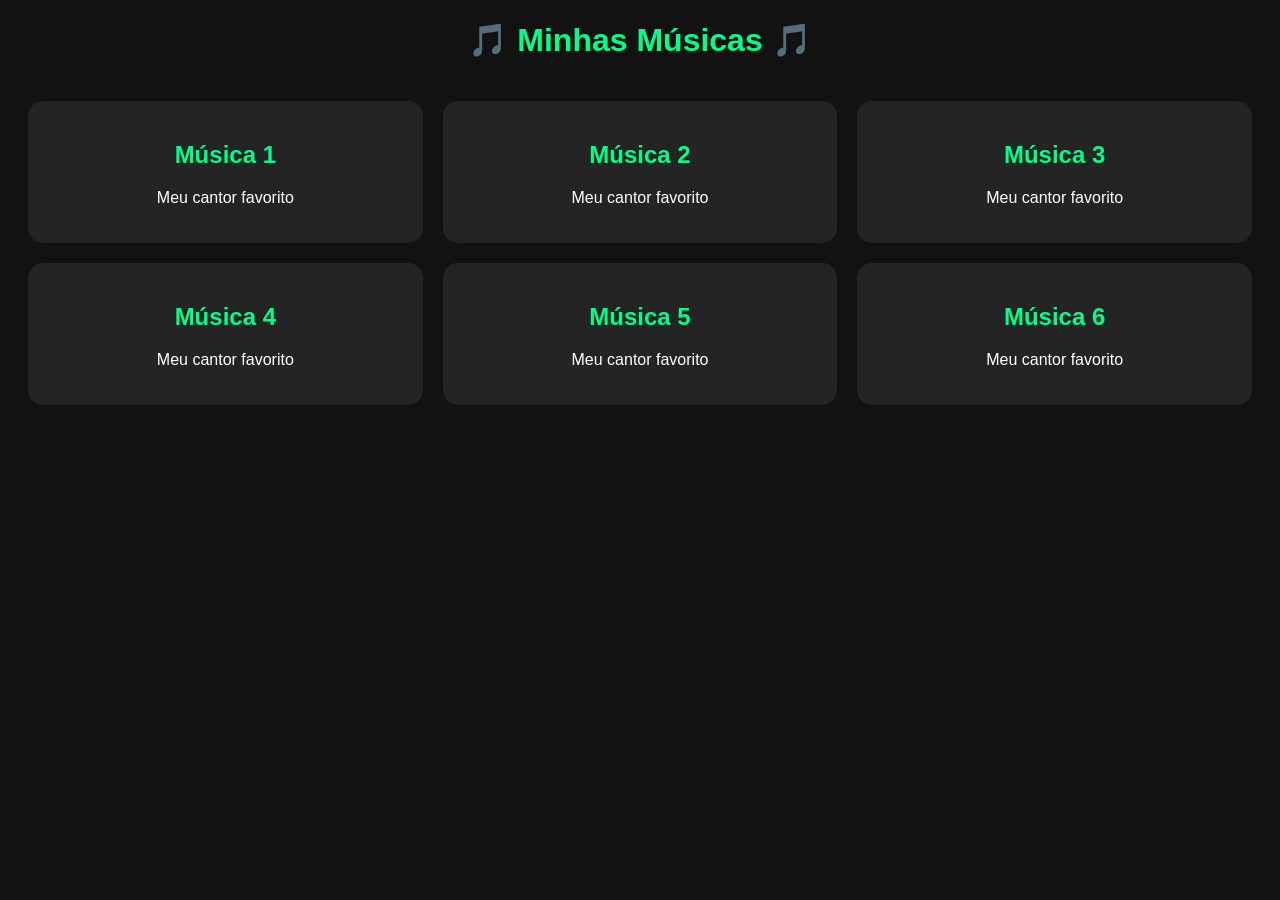
==== commit c9bdd7bf: "musicas" ====
--- a/index.html
+++ b/index.html
@@ -1,59 +1,48 @@
 <!DOCTYPE html>
 <html lang="pt-BR">
-
 <head>
     <meta charset="UTF-8">
-    <meta name="viewport" content="width=device-width, initial-scale=1.0">
+    <title>Minhas Músicas</title>
     <link rel="stylesheet" href="style.css">
-    <title>Playlist Piracelli</title>
 </head>
 
 <body>
 
-    <h1>🎶 Playlist Piracelli 🎶</h1>
+    <h1>🎵 Minhas Músicas 🎵</h1>
 
-    <h2>🌾 Sertanejo</h2>
-    <iframe width="560" height="315" src="https://www.youtube.com/embed/3MRej_lv4ks" 
-        title="Marília Mendonça - Perto de Você" frameborder="0" 
-        allow="accelerometer; autoplay; clipboard-write; encrypted-media; gyroscope; picture-in-picture" 
-        allowfullscreen></iframe>
-    <iframe width="560" height="315" src="https://www.youtube.com/embed/wxLE0V9EFqg" 
-        title="Zé Neto e Cristiano - POR NOSSOS FILHOS" frameborder="0" 
-        allow="accelerometer; autoplay; clipboard-write; encrypted-media; gyroscope; picture-in-picture" 
-        allowfullscreen></iframe>
-    <iframe width="560" height="315" src="https://www.youtube.com/embed/DfdN9tII0kw" 
-        title="Matheus & Kauan - Litrão" frameborder="0" 
-        allow="accelerometer; autoplay; clipboard-write; encrypted-media; gyroscope; picture-in-picture" 
-        allowfullscreen></iframe>
+    <div class="musicas">
 
-    <h2>🎧 Funk</h2>
-    <iframe width="560" height="315" src="https://www.youtube.com/embed/3V3lanQkWIM" 
-        title="Vulgo FK - Celine" frameborder="0" 
-        allow="accelerometer; autoplay; clipboard-write; encrypted-media; gyroscope; picture-in-picture" 
-        allowfullscreen></iframe>
-    <iframe width="560" height="315" src="https://www.youtube.com/embed/zPfL4gCXQ0A" 
-        title="MC KZS - Modo Igor Guilherme" frameborder="0" 
-        allow="accelerometer; autoplay; clipboard-write; encrypted-media; gyroscope; picture-in-picture" 
-        allowfullscreen></iframe>
-    <iframe width="560" height="315" src="https://www.youtube.com/embed/RzyHcEhB8QE" 
-        title="MC G15 - Cara Bacana" frameborder="0" 
-        allow="accelerometer; autoplay; clipboard-write; encrypted-media; gyroscope; picture-in-picture" 
-        allowfullscreen></iframe>
+        <div class="musica">
+            <h2>Música 1</h2>
+            <p>Meu cantor favorito</p>
+        </div>
 
-    <h2>🌎 Internacional</h2>
-    <iframe width="560" height="315" src="https://www.youtube.com/embed/2X_2IdybTV0" 
-        title="Kansas - Carry On Wayward Son" frameborder="0" 
-        allow="accelerometer; autoplay; clipboard-write; encrypted-media; gyroscope; picture-in-picture" 
-        allowfullscreen></iframe>
-    <iframe width="560" height="315" src="https://www.youtube.com/embed/Oa_RSwwpPaA" 
-        title="Benson Boone - Beautiful Things" frameborder="0" 
-        allow="accelerometer; autoplay; clipboard-write; encrypted-media; gyroscope; picture-in-picture" 
-        allowfullscreen></iframe>
-    <iframe width="560" height="315" src="https://www.youtube.com/embed/3lSDU48Pr_Q" 
-        title="Ron Pope - A Drop In The Ocean" frameborder="0" 
-        allow="accelerometer; autoplay; clipboard-write; encrypted-media; gyroscope; picture-in-picture" 
-        allowfullscreen></iframe>
+        <div class="musica">
+            <h2>Música 2</h2>
+            <p>Meu cantor favorito</p>
+        </div>
+
+        <div class="musica">
+            <h2>Música 3</h2>
+            <p>Meu cantor favorito</p>
+        </div>
+
+        <div class="musica">
+            <h2>Música 4</h2>
+            <p>Meu cantor favorito</p>
+        </div>
+
+        <div class="musica">
+            <h2>Música 5</h2>
+            <p>Meu cantor favorito</p>
+        </div>
+
+        <div class="musica">
+            <h2>Música 6</h2>
+            <p>Meu cantor favorito</p>
+        </div>
+
+    </div>
 
 </body>
-
-</html>+</html>
--- a/style.css
+++ b/style.css
@@ -1,50 +1,27 @@
 body {
-    background-color: #4a148c; /* ROXO ESCURO - FUNDO TOTAL! */
-    font-family: 'Segoe UI', Arial, sans-serif;
-    margin: 0;
+    background-color: #121212;
+    color: white;
+    font-family: Arial, sans-serif;
+    text-align: center;
+}
+
+h1 {
+    color: #00ff88;
+}
+
+.musicas {
+    display: grid;
+    grid-template-columns: repeat(3, 1fr);
+    gap: 20px;
     padding: 20px;
 }
 
-/* TÍTULO PRINCIPAL - PLAYLIST PIRACELLI */
-h1 {
-    color: #f3e5f5; /* roxo bem clarinho (quase branco) */
-    font-size: 60px;
-    text-align: center;
-    font-family: 'Georgia', serif;
-    text-shadow: 3px 3px 6px rgba(0, 0, 0, 0.5);
-    margin-top: 0;
-    padding: 30px 0;
-    border-bottom: 5px solid #ce93d8; /* borda rosa-roxo */
-    letter-spacing: 3px;
+.musica {
+    background-color: #242424;
+    padding: 20px;
+    border-radius: 15px;
 }
 
-/* SUBTÍTULOS DOS ESTILOS */
-h2 {
-    color: #ffffff; /* BRANCO para destacar no fundo escuro */
-    font-size: 35px;
-    text-align: left; /* ALINHADO À ESQUERDA igual aos vídeos */
-    background-color: #7b1fa2; /* roxo médio */
-    padding: 10px 20px;
-    border-radius: 30px;
-    margin: 40px 0 25px 0; /* alinhado à esquerda */
-    max-width: 350px;
-    font-family: 'Georgia', serif;
-    border: 3px solid #ce93d8; /* borda rosa-roxo */
-    box-shadow: 0 4px 10px rgba(0, 0, 0, 0.3);
+.musica h2 {
+    color: #00ff88;
 }
-
-/* VÍDEOS ALINHADOS À ESQUERDA COM BORDA ROXA */
-iframe {
-    display: block;
-    margin: 20px 0; /* ALINHADO À ESQUERDA (sem o auto) */
-    max-width: 90%;
-    border-radius: 20px;
-    border: 6px solid #ce93d8; /* borda rosa-roxo */
-    box-shadow: 0 8px 25px rgba(0, 0, 0, 0.5); /* sombra preta para destacar */
-    transition: transform 0.3s ease;
-}
-
-/* EFEITO LEGAL: quando passar o mouse, o vídeo cresce */
-iframe:hover {
-    transform: scale(1.02);
-}
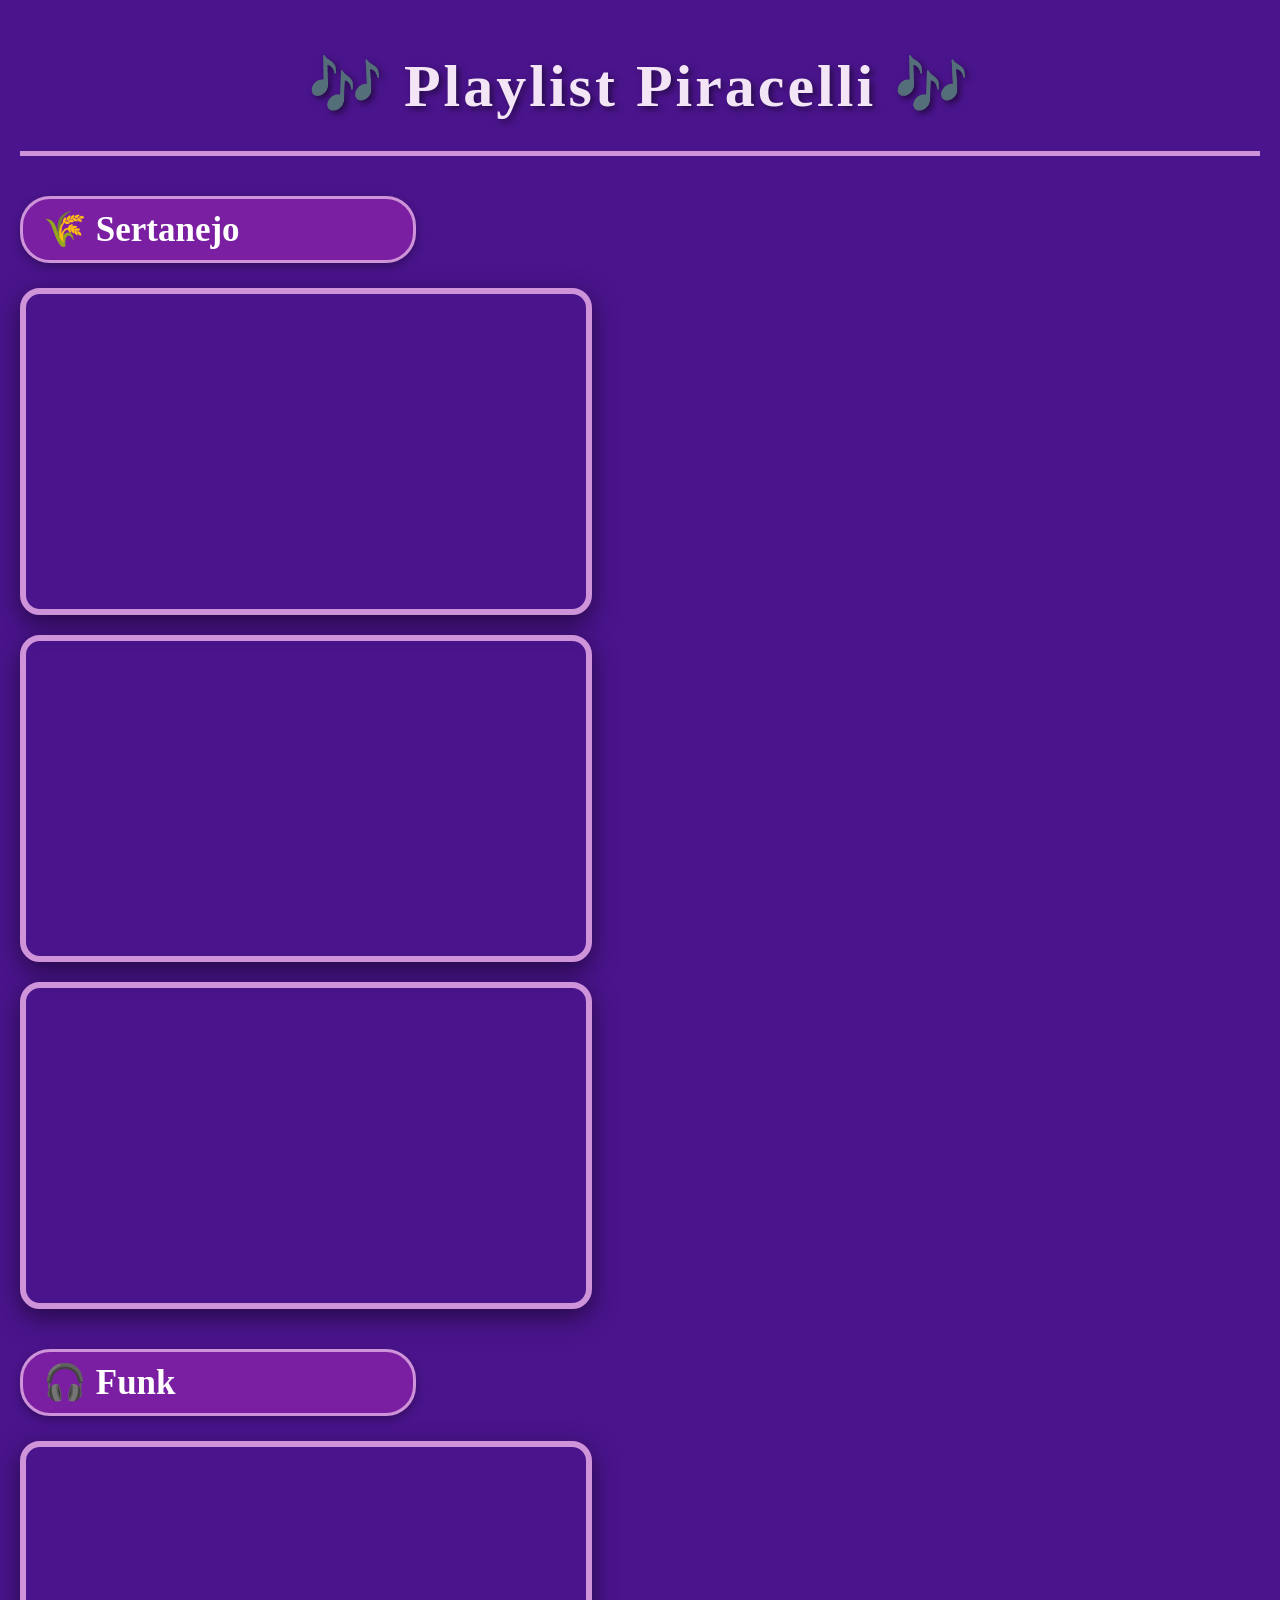
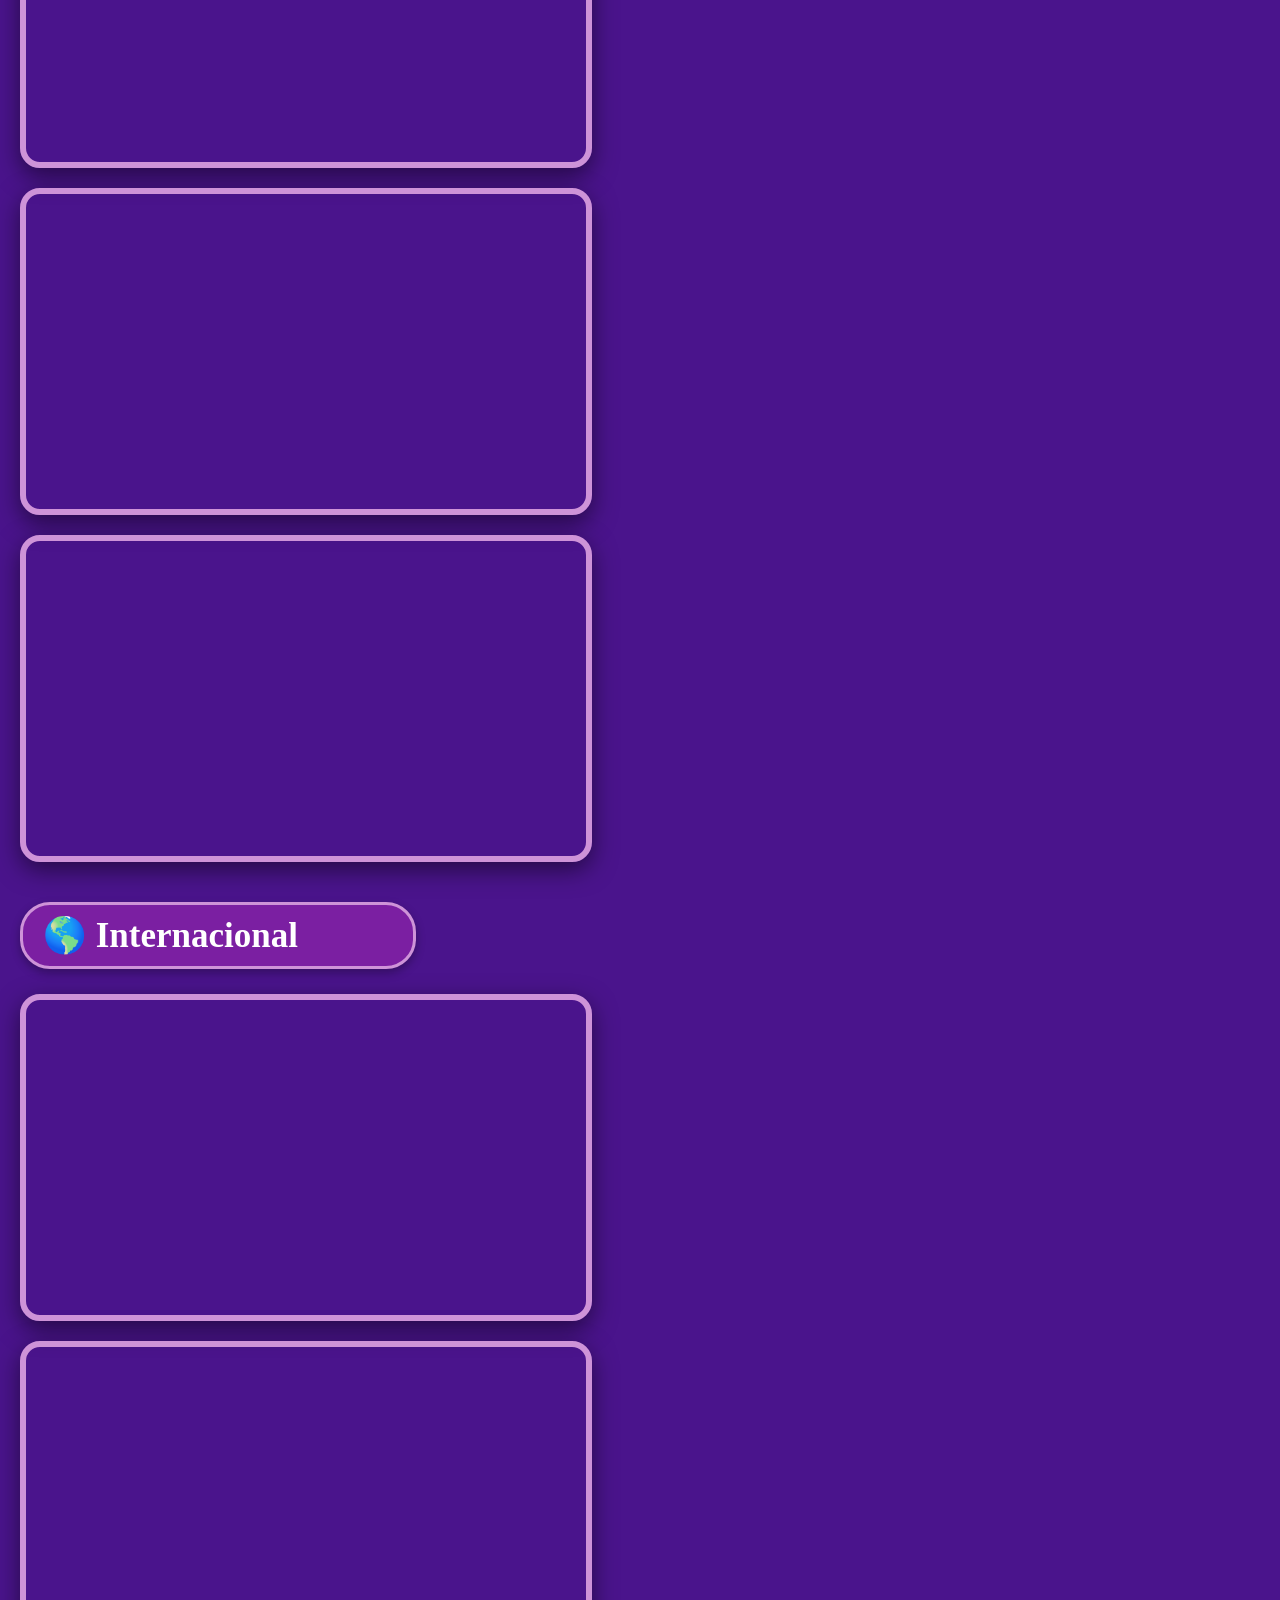
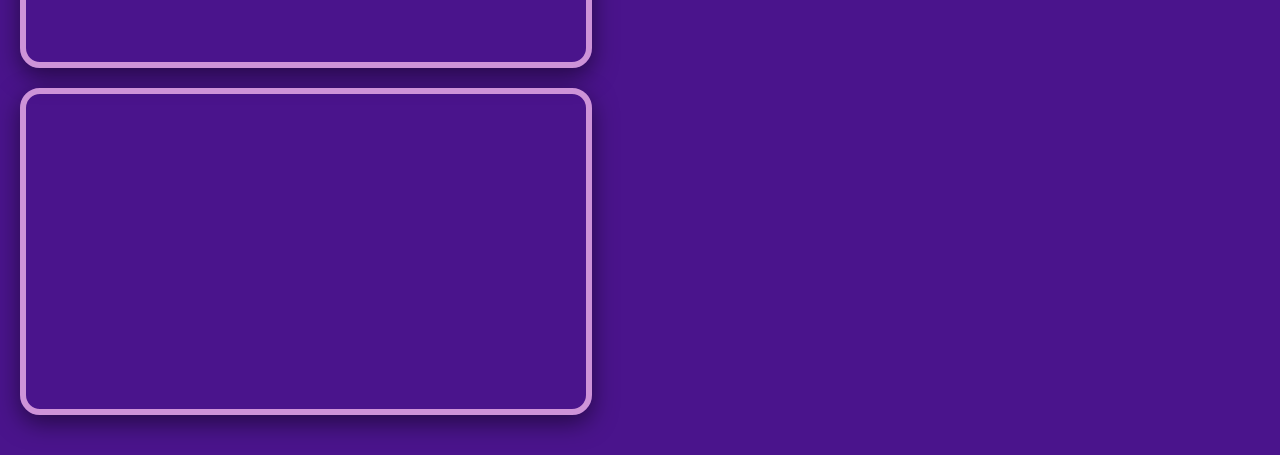
==== commit a2be0e33: "musica" ====
--- a/index.html
+++ b/index.html
@@ -1,48 +1,59 @@
 <!DOCTYPE html>
 <html lang="pt-BR">
+
 <head>
     <meta charset="UTF-8">
-    <title>Minhas Músicas</title>
+    <meta name="viewport" content="width=device-width, initial-scale=1.0">
     <link rel="stylesheet" href="style.css">
+    <title>Playlist Piracelli</title>
 </head>
 
 <body>
 
-    <h1>🎵 Minhas Músicas 🎵</h1>
+    <h1>🎶 Playlist Piracelli 🎶</h1>
 
-    <div class="musicas">
+    <h2>🌾 Sertanejo</h2>
+    <iframe width="560" height="315" src="https://www.youtube.com/embed/3MRej_lv4ks" 
+        title="Marília Mendonça - Perto de Você" frameborder="0" 
+        allow="accelerometer; autoplay; clipboard-write; encrypted-media; gyroscope; picture-in-picture" 
+        allowfullscreen></iframe>
+    <iframe width="560" height="315" src="https://www.youtube.com/embed/wxLE0V9EFqg" 
+        title="Zé Neto e Cristiano - POR NOSSOS FILHOS" frameborder="0" 
+        allow="accelerometer; autoplay; clipboard-write; encrypted-media; gyroscope; picture-in-picture" 
+        allowfullscreen></iframe>
+    <iframe width="560" height="315" src="https://www.youtube.com/embed/DfdN9tII0kw" 
+        title="Matheus & Kauan - Litrão" frameborder="0" 
+        allow="accelerometer; autoplay; clipboard-write; encrypted-media; gyroscope; picture-in-picture" 
+        allowfullscreen></iframe>
 
-        <div class="musica">
-            <h2>Música 1</h2>
-            <p>Meu cantor favorito</p>
-        </div>
+    <h2>🎧 Funk</h2>
+    <iframe width="560" height="315" src="https://www.youtube.com/embed/3V3lanQkWIM" 
+        title="Vulgo FK - Celine" frameborder="0" 
+        allow="accelerometer; autoplay; clipboard-write; encrypted-media; gyroscope; picture-in-picture" 
+        allowfullscreen></iframe>
+    <iframe width="560" height="315" src="https://www.youtube.com/embed/zPfL4gCXQ0A" 
+        title="MC KZS - Modo Igor Guilherme" frameborder="0" 
+        allow="accelerometer; autoplay; clipboard-write; encrypted-media; gyroscope; picture-in-picture" 
+        allowfullscreen></iframe>
+    <iframe width="560" height="315" src="https://www.youtube.com/embed/RzyHcEhB8QE" 
+        title="MC G15 - Cara Bacana" frameborder="0" 
+        allow="accelerometer; autoplay; clipboard-write; encrypted-media; gyroscope; picture-in-picture" 
+        allowfullscreen></iframe>
 
-        <div class="musica">
-            <h2>Música 2</h2>
-            <p>Meu cantor favorito</p>
-        </div>
-
-        <div class="musica">
-            <h2>Música 3</h2>
-            <p>Meu cantor favorito</p>
-        </div>
-
-        <div class="musica">
-            <h2>Música 4</h2>
-            <p>Meu cantor favorito</p>
-        </div>
-
-        <div class="musica">
-            <h2>Música 5</h2>
-            <p>Meu cantor favorito</p>
-        </div>
-
-        <div class="musica">
-            <h2>Música 6</h2>
-            <p>Meu cantor favorito</p>
-        </div>
-
-    </div>
+    <h2>🌎 Internacional</h2>
+    <iframe width="560" height="315" src="https://www.youtube.com/embed/2X_2IdybTV0" 
+        title="Kansas - Carry On Wayward Son" frameborder="0" 
+        allow="accelerometer; autoplay; clipboard-write; encrypted-media; gyroscope; picture-in-picture" 
+        allowfullscreen></iframe>
+    <iframe width="560" height="315" src="https://www.youtube.com/embed/Oa_RSwwpPaA" 
+        title="Benson Boone - Beautiful Things" frameborder="0" 
+        allow="accelerometer; autoplay; clipboard-write; encrypted-media; gyroscope; picture-in-picture" 
+        allowfullscreen></iframe>
+    <iframe width="560" height="315" src="https://www.youtube.com/embed/3lSDU48Pr_Q" 
+        title="Ron Pope - A Drop In The Ocean" frameborder="0" 
+        allow="accelerometer; autoplay; clipboard-write; encrypted-media; gyroscope; picture-in-picture" 
+        allowfullscreen></iframe>
 
 </body>
+
 </html>
--- a/style.css
+++ b/style.css
@@ -1,27 +1,51 @@
+
 body {
-    background-color: #121212;
-    color: white;
-    font-family: Arial, sans-serif;
-    text-align: center;
-}
-
-h1 {
-    color: #00ff88;
-}
-
-.musicas {
-    display: grid;
-    grid-template-columns: repeat(3, 1fr);
-    gap: 20px;
+    background-color: #4a148c; /* ROXO ESCURO - FUNDO TOTAL! */
+    font-family: 'Segoe UI', Arial, sans-serif;
+    margin: 0;
     padding: 20px;
 }
 
-.musica {
-    background-color: #242424;
-    padding: 20px;
-    border-radius: 15px;
+/* TÍTULO PRINCIPAL - PLAYLIST PIRACELLI */
+h1 {
+    color: #f3e5f5; /* roxo bem clarinho (quase branco) */
+    font-size: 60px;
+    text-align: center;
+    font-family: 'Georgia', serif;
+    text-shadow: 3px 3px 6px rgba(0, 0, 0, 0.5);
+    margin-top: 0;
+    padding: 30px 0;
+    border-bottom: 5px solid #ce93d8; /* borda rosa-roxo */
+    letter-spacing: 3px;
 }
 
-.musica h2 {
-    color: #00ff88;
+/* SUBTÍTULOS DOS ESTILOS */
+h2 {
+    color: #ffffff; /* BRANCO para destacar no fundo escuro */
+    font-size: 35px;
+    text-align: left; /* ALINHADO À ESQUERDA igual aos vídeos */
+    background-color: #7b1fa2; /* roxo médio */
+    padding: 10px 20px;
+    border-radius: 30px;
+    margin: 40px 0 25px 0; /* alinhado à esquerda */
+    max-width: 350px;
+    font-family: 'Georgia', serif;
+    border: 3px solid #ce93d8; /* borda rosa-roxo */
+    box-shadow: 0 4px 10px rgba(0, 0, 0, 0.3);
 }
+
+/* VÍDEOS ALINHADOS À ESQUERDA COM BORDA ROXA */
+iframe {
+    display: block;
+    margin: 20px 0; /* ALINHADO À ESQUERDA (sem o auto) */
+    max-width: 90%;
+    border-radius: 20px;
+    border: 6px solid #ce93d8; /* borda rosa-roxo */
+    box-shadow: 0 8px 25px rgba(0, 0, 0, 0.5); /* sombra preta para destacar */
+    transition: transform 0.3s ease;
+}
+
+/* EFEITO LEGAL: quando passar o mouse, o vídeo cresce */
+iframe:hover {
+    transform: scale(1.02);
+}
